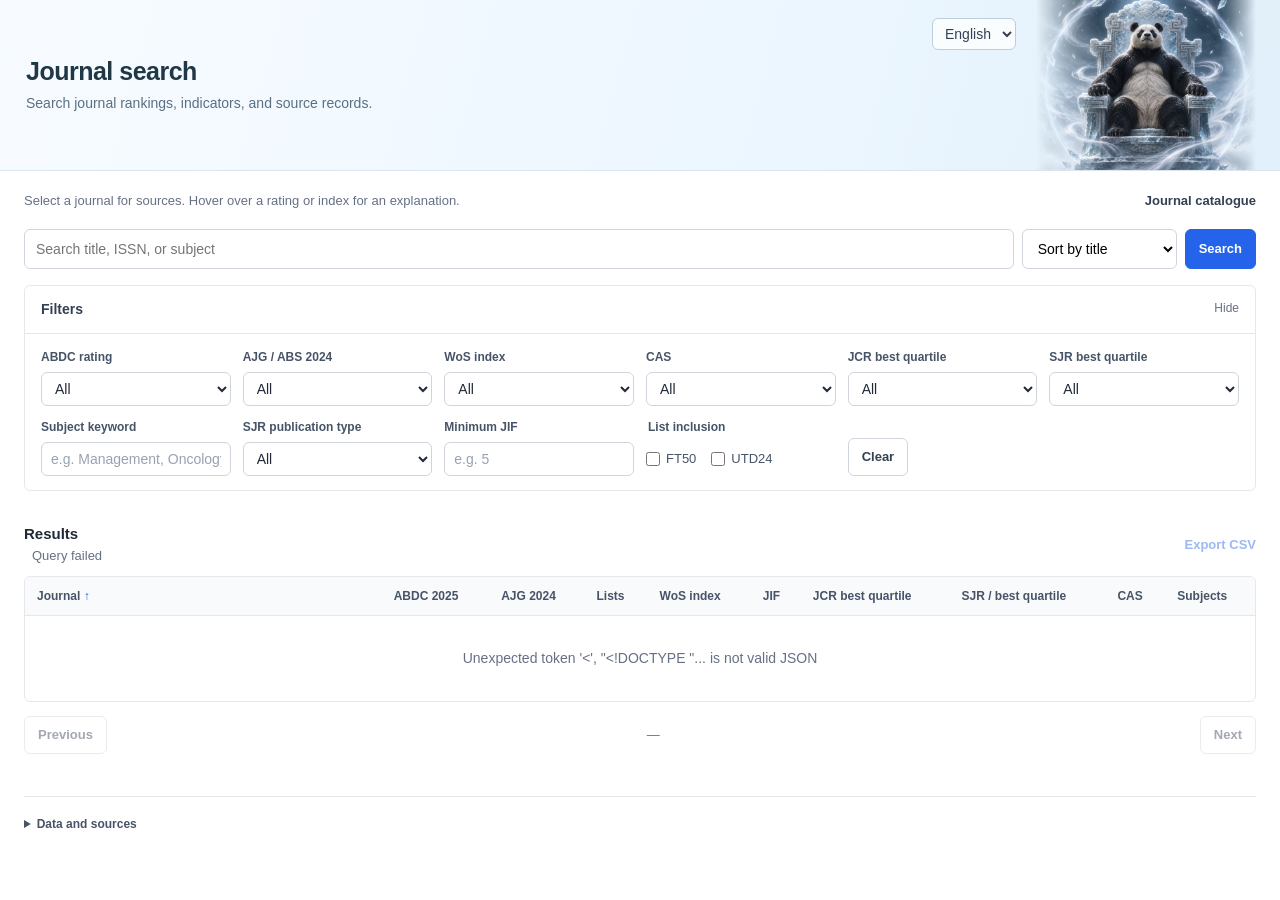
==== web/index.html @ 70e544f8 "Blend user-provided panda emperor art into icy header" ====
<!doctype html>
<html lang="zh-CN">
<head>
  <meta charset="utf-8">
  <meta name="viewport" content="width=device-width,initial-scale=1">
  <meta name="color-scheme" content="light">
  <title>期刊查询</title>
  <style>
    :root{--text:#1f2937;--muted:#667085;--line:#e5e7eb;--soft:#f8fafc;--blue:#2563eb;--blue-soft:#eff6ff;--white:#fff;--sans:"Microsoft YaHei UI","PingFang SC",sans-serif}*{box-sizing:border-box}body{margin:0;background:#fff;color:var(--text);font:14px/1.5 var(--sans)}button,input,select{font:inherit}button{cursor:pointer}button:focus-visible,input:focus-visible,select:focus-visible,a:focus-visible{outline:2px solid var(--blue);outline-offset:2px}.masthead{border-bottom:1px solid var(--line);padding:22px max(24px,calc((100vw - 1280px)/2)) 18px}.brand h1{font-size:24px;line-height:1.25;margin:0;font-weight:650;letter-spacing:-.02em}.brand b,.folio{display:none}.subline{margin:5px 0 0;color:var(--muted);font-size:14px}main{max-width:1280px;margin:auto;padding:20px 24px 42px}.intro{display:flex;align-items:baseline;justify-content:space-between;gap:18px;margin-bottom:18px}.intro h2{display:none}.intro p{margin:0;color:var(--muted);font-size:13px}.statline{color:#344054;font-weight:600;white-space:nowrap;font-size:13px}.workbench{display:flex;flex-direction:column;gap:16px}.workbench>*,.workbench section{min-width:0}.filters{border:1px solid var(--line);border-radius:6px;background:var(--white);padding:0}.filters h3{font-size:14px;margin:0;font-weight:600}.filters>h3{padding:13px 16px;border-bottom:1px solid var(--line)}.filter-group{padding:0;border:0}.filter-group label,.filter-group legend{display:block;color:#475467;font-size:12px;font-weight:600;margin:0 0 6px}.filter-group fieldset{border:0;padding:0;margin:0}.filter-group input,.filter-group select{width:100%;height:34px;border:1px solid #d0d5dd;border-radius:6px;background:#fff;padding:6px 9px;color:var(--text)}.filter-group input::placeholder{color:#98a2b3}.checkgrid{display:flex;gap:15px;height:34px;align-items:center}.checkgrid label{margin:0;font-weight:400;font-size:13px;color:#475467}.checkgrid input{width:auto;accent-color:var(--blue);vertical-align:-2px;margin-right:4px}.filter-actions{display:flex;gap:8px;align-items:end}.button{border:1px solid var(--blue);border-radius:6px;background:var(--blue);color:#fff;padding:8px 13px;font-weight:600;font-size:13px}.button:hover{background:#1d4ed8}.button.alt{background:#fff;color:#344054;border-color:#d0d5dd}.button.alt:hover{background:var(--soft)}.filter-content{display:grid;grid-template-columns:repeat(5,minmax(0,1fr));gap:12px;padding:14px 16px}.searchbar{display:grid;grid-template-columns:minmax(260px,1fr) 155px auto;gap:8px}.searchbar input,.searchbar select{height:40px;border:1px solid #d0d5dd;border-radius:6px;background:#fff;padding:8px 11px}.searchbar input{font-size:14px}.results-head{display:flex;justify-content:space-between;align-items:center;gap:14px;padding:16px 0 10px}.results-head h3{margin:0;font-size:15px;font-weight:650}.results-head span{font-size:13px;color:var(--muted);margin-left:8px}.export{font-size:13px;color:var(--blue);font-weight:600;text-decoration:none}.export:hover{text-decoration:underline}.table-wrap{overflow:auto;border:1px solid var(--line);border-radius:6px;background:#fff}table{border-collapse:collapse;width:100%;min-width:970px}thead{position:sticky;top:0;z-index:2;background:#f9fafb}th{text-align:left;padding:10px 12px;font-size:12px;font-weight:600;color:#475467;white-space:nowrap;border-bottom:1px solid var(--line)}th:first-child,td:first-child{width:29%;min-width:280px}th button{border:0;background:transparent;color:inherit;font:inherit;padding:0}th[aria-sort="ascending"]::after{content:" ↑";color:var(--blue)}th[aria-sort="descending"]::after{content:" ↓";color:var(--blue)}td{padding:11px 12px;border-top:1px solid var(--line);vertical-align:top;color:#344054;font-size:13px}tbody tr:first-child td{border-top:0}tbody tr:hover{background:#f8fafc}.journal-btn{appearance:none;border:0;background:transparent;padding:0;text-align:left;color:#1d2939;font:600 14px/1.35 var(--sans);cursor:pointer}.journal-btn:hover{color:var(--blue)}.issn{display:block;color:#98a2b3;font:11px ui-monospace,monospace;margin-top:3px}.badges{display:flex;gap:4px;flex-wrap:wrap}.badge{display:inline-block;border-radius:4px;padding:2px 6px;background:#f2f4f7;color:#475467;font-size:11px;line-height:1.3;white-space:nowrap}.q1,.dark,.star{background:var(--blue-soft);color:#175cd3}.na{color:#98a2b3}.num{font-variant-numeric:tabular-nums;white-space:nowrap}.subjects{max-width:250px;color:#667085;font-size:12px;display:-webkit-box;-webkit-box-orient:vertical;-webkit-line-clamp:2;overflow:hidden}.loading,.empty{padding:32px;text-align:center;color:var(--muted);font-size:14px}.pager{display:flex;justify-content:space-between;align-items:center;padding:14px 0}.pager span{color:var(--muted);font-size:13px}.pager button:disabled{opacity:.45;cursor:not-allowed}dialog{border:1px solid var(--line);border-radius:8px;padding:0;max-width:min(760px,95vw);width:760px;background:#fff;color:var(--text);box-shadow:0 18px 50px #10182822}dialog::backdrop{background:#10182866}.drawer-head{border-bottom:1px solid var(--line);padding:18px 22px;display:flex;justify-content:space-between;gap:20px}.drawer-head h2{font-size:19px;line-height:1.35;margin:0;font-weight:650}.drawer-close{border:1px solid #d0d5dd;border-radius:6px;background:#fff;color:#344054;width:32px;height:32px;font-size:20px;line-height:1}.drawer-body{padding:20px 22px 28px;max-height:70vh;overflow:auto}.profile{display:grid;grid-template-columns:repeat(3,1fr);gap:0;border:1px solid var(--line);border-radius:6px;overflow:hidden;margin:0 0 22px}.profile div{padding:10px;border-right:1px solid var(--line);border-bottom:1px solid var(--line)}.profile b{display:block;color:var(--muted);font-size:11px;font-weight:500}.profile span{font-weight:600;font-size:13px}.history h3{font-size:15px;margin:20px 0 8px}.observation{border-top:1px solid var(--line);padding:13px 0}.obs-top{display:flex;justify-content:space-between;gap:16px}.obs-top b{font-size:12px;color:#344054}.obs-top small{color:var(--muted)}.metric-list{display:flex;gap:5px;flex-wrap:wrap;margin-top:7px}.metric-list span{background:#f2f4f7;border-radius:4px;padding:2px 6px;font-size:12px}.source-note{border-left:3px solid #84adff;padding:9px 11px;background:#f8fbff;color:#475467;font-size:12px}footer{margin-top:28px;border-top:1px solid var(--line);padding-top:14px;color:var(--muted);font-size:12px}footer summary{cursor:pointer;color:#475467;font-weight:600;padding:4px 0}.source-list{margin:6px 0;padding-left:16px}.raw{margin-top:10px}.raw summary{font-size:12px}.raw pre{white-space:pre-wrap;word-break:break-word;background:#f8fafc;border:1px solid var(--line);border-radius:6px;padding:9px;font:11px/1.45 ui-monospace,monospace;color:#344054}.visually-hidden{position:absolute;width:1px;height:1px;padding:0;margin:-1px;overflow:hidden;clip:rect(0,0,0,0);white-space:nowrap;border:0}@media(max-width:800px){.masthead{padding:18px 16px}.brand h1{font-size:22px}main{padding:16px}.intro{align-items:flex-start;flex-direction:column;gap:5px}.filter-content{grid-template-columns:repeat(2,minmax(0,1fr));padding:12px}.filter-actions{grid-column:1/-1}.searchbar{grid-template-columns:1fr}.table-wrap{border-radius:0;margin:0 -16px}.profile{grid-template-columns:1fr 1fr}.drawer-body{padding:18px}.drawer-head{padding:16px}}
    .brand{display:flex;align-items:center;justify-content:space-between;gap:12px}.brand #language{height:32px;border:1px solid #d0d5dd;border-radius:6px;background:#fff;color:#344054;padding:4px 8px}.filters summary{padding:13px 16px;cursor:pointer;color:#344054;font-size:14px;font-weight:600;list-style:none}.filters summary::-webkit-details-marker{display:none}.filters summary::after{content:"Show";float:right;color:#667085;font-size:12px;font-weight:400}.filters[open] summary{border-bottom:1px solid var(--line)}.filters[open] summary::after{content:"Hide"}.filter-content{display:grid;grid-template-columns:repeat(5,minmax(0,1fr));gap:12px;padding:14px 16px}.filters>.filter-content{border:0}.filters h3{display:none}@media(max-width:800px){.filter-content{grid-template-columns:repeat(2,minmax(0,1fr));padding:12px}.filter-actions{grid-column:1/-1}}
  html:lang(zh-CN) .filters summary::after{content:"展开"}html:lang(zh-CN) .filters[open] summary::after{content:"收起"}.statline{white-space:normal}.drawer-close{flex-shrink:0}.drawer-head h2{min-width:0;overflow-wrap:anywhere}.export[aria-disabled="true"]{pointer-events:none;opacity:.45}
    .checkgrid label{display:inline-flex;align-items:center;gap:6px;line-height:1.2;white-space:nowrap}.checkgrid input[type="checkbox"]{width:14px;height:14px;flex:0 0 14px;margin:0;padding:0;vertical-align:middle}
    @media(min-width:1100px){.filter-content{grid-template-columns:repeat(6,minmax(0,1fr))}}table{min-width:1070px}
    .masthead{padding-block:0;background:linear-gradient(105deg,#f7fbff 0%,#edf7ff 58%,#e1f0fa 100%);border-bottom-color:#d9e6ef}.brand{display:grid;grid-template-columns:minmax(0,1fr) auto 220px;align-items:stretch;min-height:170px;gap:20px;max-width:1280px;margin:auto}.brand-copy{align-self:center;min-width:0;padding:20px 0 20px 2px}.brand-copy h1{color:#203746;font-size:25px}.brand-copy .subline{max-width:490px;margin:5px 0 0;color:#597080;white-space:normal}.brand #language{align-self:start;margin-top:18px;flex:0 0 auto;border-color:#b9cfde;background:#ffffffcc}.brand-scene{align-self:stretch;overflow:hidden;background:#dceef7;mask-image:linear-gradient(90deg,transparent 0%,#000 28%,#000 84%,transparent 100%);-webkit-mask-image:linear-gradient(90deg,transparent 0%,#000 28%,#000 84%,transparent 100%)}.brand #brand-logo{display:block;width:100%;height:170px;object-fit:cover;object-position:50% 46%;filter:saturate(.92) contrast(.98)}@media(max-width:800px){.masthead{padding:0}.brand{min-height:110px;grid-template-columns:minmax(0,1fr) auto 100px;gap:10px;padding-left:16px}.brand-copy{padding:16px 0}.brand-copy h1{font-size:22px}.brand-copy .subline{font-size:13px}.brand #language{margin-top:14px}.brand-scene{align-self:center;mask-image:linear-gradient(90deg,transparent,#000 9%,#000 94%,transparent);-webkit-mask-image:linear-gradient(90deg,transparent,#000 9%,#000 94%,transparent)}.brand #brand-logo{width:100px;height:100px;object-fit:contain;object-position:center}}@media(max-width:430px){.brand{grid-template-columns:minmax(0,1fr) auto 88px;gap:8px}.brand-copy .subline{display:none}.brand #brand-logo{width:88px;height:88px}.brand{min-height:96px}.brand-copy{padding-block:12px}.brand #language{margin-top:12px}}
  </style>
  <link rel="icon" type="image/png" href="brand/panda-emperor.png">
  <link rel="stylesheet" href="help.css">
</head>
<body>
  <header class="masthead"><div class="brand"><div class="brand-copy"><h1 data-i18n="title">Journal search</h1><p class="subline" data-i18n="description">Search journal rankings, indicators, and source records.</p></div><select id="language" aria-label="Language"><option value="en">English</option><option value="zh">中文</option></select><div class="brand-scene"><img id="brand-logo" src="brand/panda-emperor.png" width="220" height="170" alt="Panda emperor on an ice throne amid swirling wind"></div></div></header>
  <main>
    <section class="intro"><div><p data-i18n="intro">Blank values mean unavailable or conflicting source data. List matches do not mean zero.</p></div><div class="statline" id="statline">Loading…</div></section>
    <div class="workbench">
      <details class="filters" id="filter-panel" open><summary data-i18n="filters">Filters</summary><div class="filter-content">
        <div class="filter-group"><label for="abdc">ABDC 分级</label><select id="abdc" data-param="abdc"><option value="">全部</option><option>A*</option><option>A</option><option>B</option><option>C</option></select></div>
        <div class="filter-group"><label for="ajg">AJG / ABS 2024</label><select id="ajg" data-param="ajg"><option value="">全部</option><option>4*</option><option>4</option><option>3</option><option>2</option><option>1</option></select></div>
        <div class="filter-group"><label for="wos_index" data-i18n="wos">WoS index</label><select id="wos_index" data-param="wos_index"><option value="">All</option><option>SCIE</option><option>SSCI</option><option>AHCI</option><option>ESCI</option></select></div>
        <div class="filter-group"><label for="cas">中科院分区</label><select id="cas" data-param="cas"><option value="">全部</option><option value="1">Q1</option><option value="2">Q2</option><option value="3">Q3</option><option value="4">Q4</option></select></div>
        <div class="filter-group"><label for="jcr_quartile">JCR 分区</label><select id="jcr_quartile" data-param="jcr_quartile"><option value="">全部</option><option>Q1</option><option>Q2</option><option>Q3</option><option>Q4</option></select></div>
        <div class="filter-group"><label for="sjr_quartile">SJR 分区</label><select id="sjr_quartile" data-param="sjr_quartile"><option value="">全部</option><option>Q1</option><option>Q2</option><option>Q3</option><option>Q4</option></select></div>
        <div class="filter-group"><label for="subject">学科关键词</label><input id="subject" data-param="subject" placeholder="如 Management、Oncology"></div>
        <div class="filter-group"><label for="source_type">SJR 出版物类型</label><select id="source_type" data-param="source_type"><option value="">全部（仅有 SJR 类型的条目）</option><option value="journal">期刊</option><option value="book series">丛书</option><option value="conference and proceedings">会议与论文集</option><option value="trade journal">行业期刊</option></select></div>
        <div class="filter-group"><label for="min_if">最低 JIF</label><input id="min_if" data-param="min_if" type="number" min="0" step="0.1" placeholder="如 5"></div>
        <div class="filter-group"><fieldset><legend>名单收录</legend><div class="checkgrid"><label><input id="ft50" data-param="ft50" type="checkbox">FT50</label><label><input id="utd24" data-param="utd24" type="checkbox">UTD24</label></div></fieldset></div>
        <div class="filter-actions"><button class="button alt" id="clear" type="button" data-i18n="clear">Clear</button></div>
      </div></details>
      <section aria-live="polite">
        <form class="searchbar" id="searchform"><label class="visually-hidden" for="q" data-i18n="searchLabel">Search journals</label><input id="q" data-param="q" autocomplete="off" placeholder="Search title, ISSN, or subject" aria-label="Search title, ISSN, or subject"><select id="sort" data-param="sort" aria-label="Sort"><option value="title" data-i18n="sortTitle">Sort by title</option><option value="impact_factor" data-i18n="sortJif">Sort by JIF</option><option value="sjr" data-i18n="sortSjr">Sort by SJR</option></select><button class="button" type="submit" data-i18n="search">Search</button></form>
        <div class="results-head"><div><h3 data-i18n="results">Results</h3><span id="result-summary">Ready</span></div><a class="export" id="export-link" href="/api/export.csv" data-i18n="export">Export CSV</a></div>
        <div class="table-wrap"><table><thead><tr><th aria-sort="ascending"><button data-sort="title" data-i18n="journal">Journal</button></th><th data-i18n="abdc">ABDC 2025</th><th data-i18n="ajg">AJG 2024</th><th data-i18n="lists">Lists</th><th data-i18n="wos">WoS index</th><th><button data-sort="impact_factor">JIF</button></th><th data-i18n="jcr">JCR best quartile</th><th><button data-sort="sjr" data-i18n="sjr">SJR / best quartile</button></th><th data-i18n="cas">CAS</th><th data-i18n="subjects">Subjects</th></tr></thead><tbody id="rows"><tr><td colspan="10" class="loading">Loading…</td></tr></tbody></table></div>
        <nav class="pager" aria-label="Results pages"><button class="button alt" id="prev" type="button" data-i18n="previous">Previous</button><span id="page-label">—</span><button class="button alt" id="next" type="button" data-i18n="next">Next</button></nav>
      </section>
    </div>
    <footer><details><summary data-i18n="sources">Data and sources</summary><div id="notes">Loading…</div><p data-i18n="typeNote">Publication-type filtering applies only to records with an SJR type.</p><p data-i18n="casNote">CAS uses Q1–Q4 as display labels for source zones 1–4.</p><ul class="source-list" id="source-list"></ul></details></footer>
  </main>
  <dialog id="detail"><div class="drawer-head"><h2 id="detail-title">期刊详情</h2><button class="drawer-close" id="close-detail" aria-label="关闭详情">×</button></div><div class="drawer-body" id="detail-body"></div></dialog>
  <script src="i18n.js"></script>
  <script src="static-client.js"></script>
  <script src="metric-info.js"></script>
  <script src="app.js"></script>
  <script src="help-popover.js"></script>

</body>
</html>
---- web/help.css ----
[data-metric]{text-decoration:underline dotted #98a2b3;text-underline-offset:3px;cursor:help;outline:none}
[data-metric]:focus-visible{border-radius:3px;outline:2px solid #2563eb;outline-offset:3px}
#metric-popover{position:fixed;z-index:2147483647;inset:auto;margin:0;width:max-content;max-width:340px;padding:14px 15px;background:#fff;border:1px solid #dbe2ea;border-radius:8px;box-shadow:0 10px 26px rgb(15 23 42 / 16%);color:#1f2937;font:13px/1.5 "Microsoft YaHei UI","PingFang SC",sans-serif}
#metric-popover[popover]:not(:popover-open){display:none}
#metric-popover[hidden]{display:none}
.metric-popover__head{display:flex;align-items:flex-start;justify-content:space-between;gap:12px;margin-bottom:5px}
.metric-popover__title{font-size:14px;font-weight:650;color:#1d2939}.metric-popover__close{flex:0 0 auto;width:25px;height:25px;padding:0;border:1px solid #d0d5dd;border-radius:5px;background:#fff;color:#475467;font-size:17px;line-height:1;cursor:pointer}.metric-popover__close:hover{background:#f8fafc}.metric-popover__close:focus-visible{outline:2px solid #2563eb;outline-offset:2px}
.metric-popover__description{margin:0;color:#344054}.metric-popover__detail{margin:7px 0 0;color:#667085}.metric-popover__source{display:inline-block;margin-top:10px;color:#2563eb;font-weight:600;text-decoration:none}.metric-popover__source:hover{text-decoration:underline}
@media(max-width:480px){#metric-popover{max-width:calc(100vw - 24px)}}
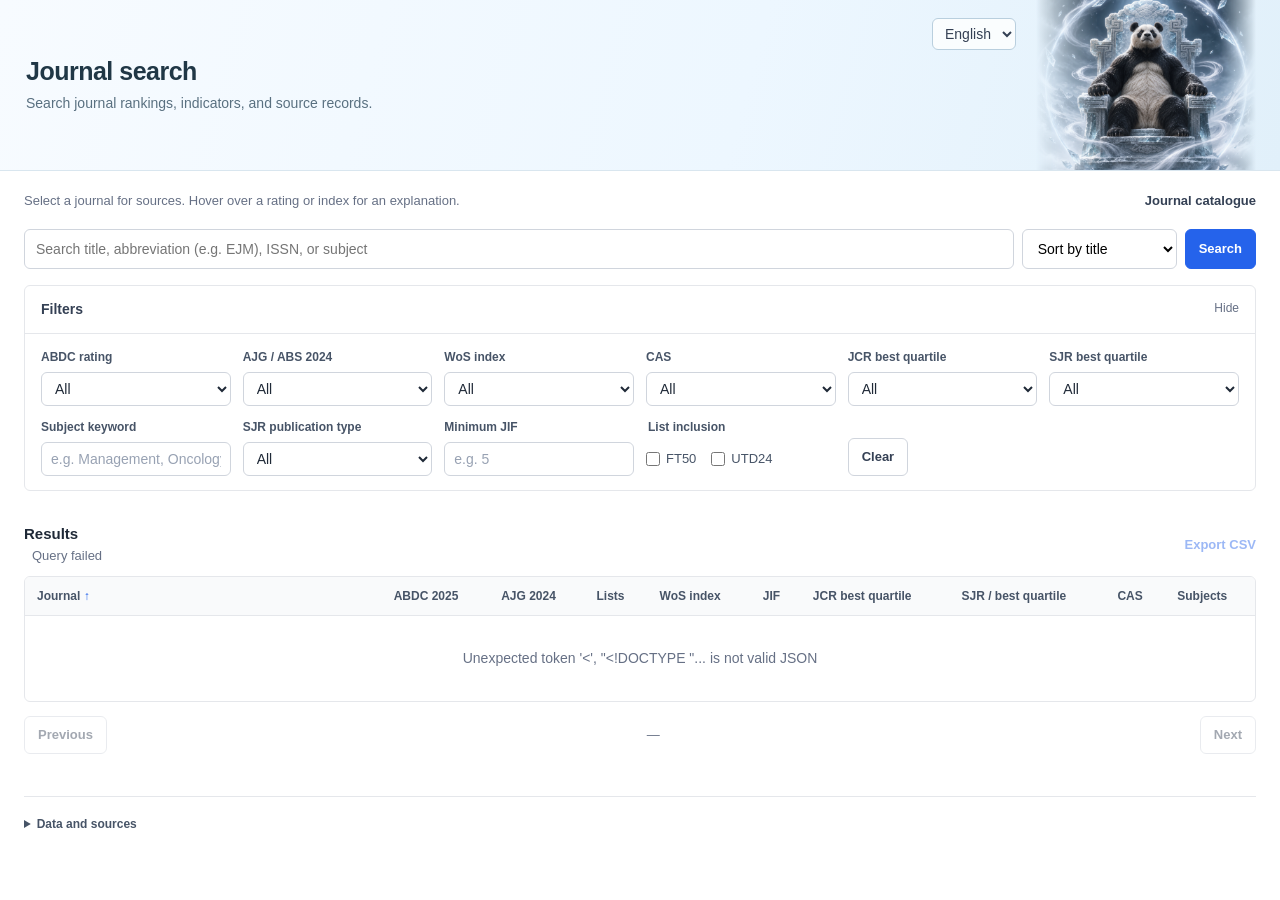
==== commit 86404c90: "Support journal acronym search across CLI and website" ====
--- a/web/index.html
+++ b/web/index.html
@@ -35,7 +35,7 @@
         <div class="filter-actions"><button class="button alt" id="clear" type="button" data-i18n="clear">Clear</button></div>
       </div></details>
       <section aria-live="polite">
-        <form class="searchbar" id="searchform"><label class="visually-hidden" for="q" data-i18n="searchLabel">Search journals</label><input id="q" data-param="q" autocomplete="off" placeholder="Search title, ISSN, or subject" aria-label="Search title, ISSN, or subject"><select id="sort" data-param="sort" aria-label="Sort"><option value="title" data-i18n="sortTitle">Sort by title</option><option value="impact_factor" data-i18n="sortJif">Sort by JIF</option><option value="sjr" data-i18n="sortSjr">Sort by SJR</option></select><button class="button" type="submit" data-i18n="search">Search</button></form>
+        <form class="searchbar" id="searchform"><label class="visually-hidden" for="q" data-i18n="searchLabel">Search journals</label><input id="q" data-param="q" autocomplete="off" placeholder="Search title, abbreviation (e.g. EJM), ISSN, or subject" aria-label="Search title, abbreviation (e.g. EJM), ISSN, or subject"><select id="sort" data-param="sort" aria-label="Sort"><option value="title" data-i18n="sortTitle">Sort by title</option><option value="impact_factor" data-i18n="sortJif">Sort by JIF</option><option value="sjr" data-i18n="sortSjr">Sort by SJR</option></select><button class="button" type="submit" data-i18n="search">Search</button></form>
         <div class="results-head"><div><h3 data-i18n="results">Results</h3><span id="result-summary">Ready</span></div><a class="export" id="export-link" href="/api/export.csv" data-i18n="export">Export CSV</a></div>
         <div class="table-wrap"><table><thead><tr><th aria-sort="ascending"><button data-sort="title" data-i18n="journal">Journal</button></th><th data-i18n="abdc">ABDC 2025</th><th data-i18n="ajg">AJG 2024</th><th data-i18n="lists">Lists</th><th data-i18n="wos">WoS index</th><th><button data-sort="impact_factor">JIF</button></th><th data-i18n="jcr">JCR best quartile</th><th><button data-sort="sjr" data-i18n="sjr">SJR / best quartile</button></th><th data-i18n="cas">CAS</th><th data-i18n="subjects">Subjects</th></tr></thead><tbody id="rows"><tr><td colspan="10" class="loading">Loading…</td></tr></tbody></table></div>
         <nav class="pager" aria-label="Results pages"><button class="button alt" id="prev" type="button" data-i18n="previous">Previous</button><span id="page-label">—</span><button class="button alt" id="next" type="button" data-i18n="next">Next</button></nav>
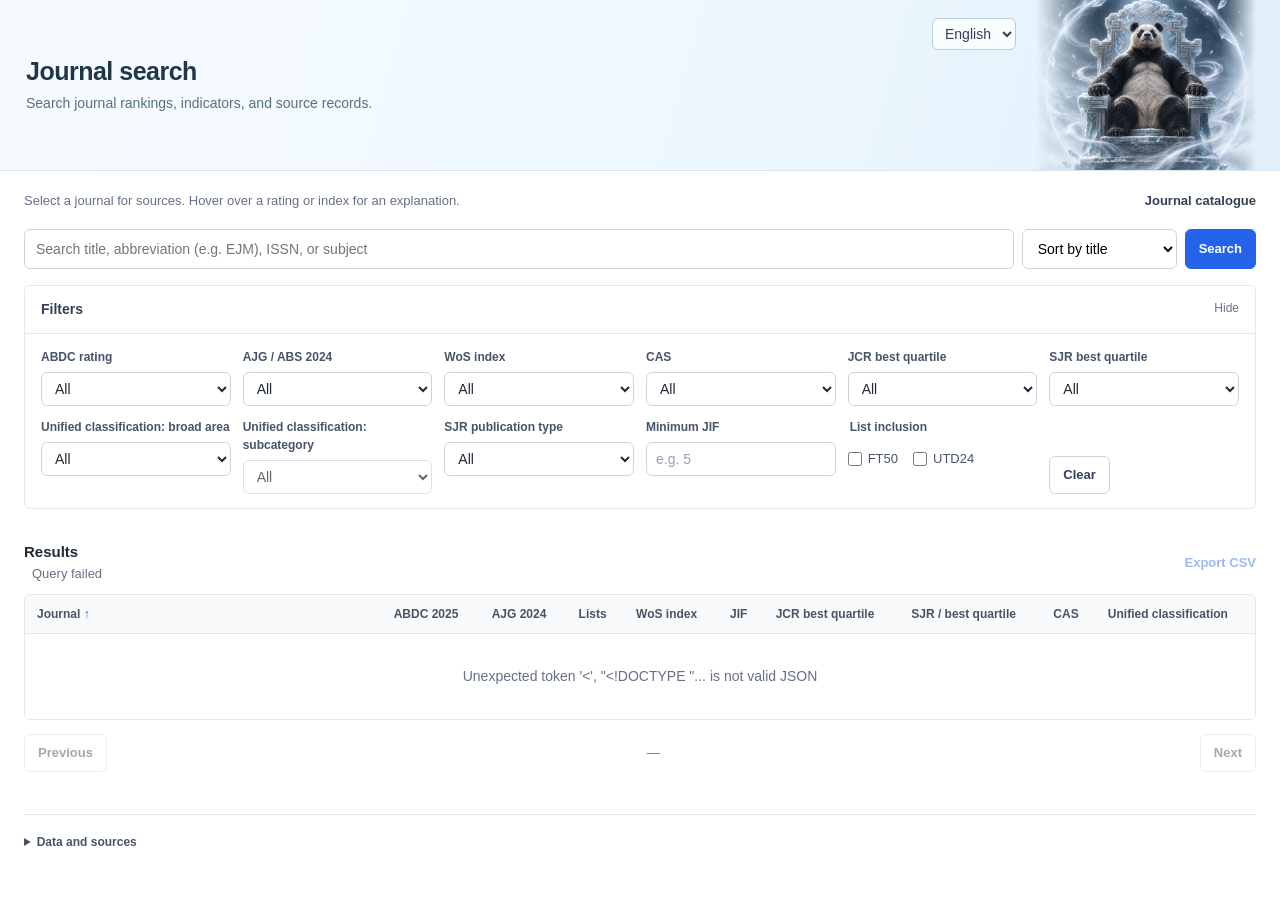
==== commit 97f19016: "Unify journal disciplines with evidence-backed hierarchical classifications" ====
--- a/web/index.html
+++ b/web/index.html
@@ -9,7 +9,7 @@
     :root{--text:#1f2937;--muted:#667085;--line:#e5e7eb;--soft:#f8fafc;--blue:#2563eb;--blue-soft:#eff6ff;--white:#fff;--sans:"Microsoft YaHei UI","PingFang SC",sans-serif}*{box-sizing:border-box}body{margin:0;background:#fff;color:var(--text);font:14px/1.5 var(--sans)}button,input,select{font:inherit}button{cursor:pointer}button:focus-visible,input:focus-visible,select:focus-visible,a:focus-visible{outline:2px solid var(--blue);outline-offset:2px}.masthead{border-bottom:1px solid var(--line);padding:22px max(24px,calc((100vw - 1280px)/2)) 18px}.brand h1{font-size:24px;line-height:1.25;margin:0;font-weight:650;letter-spacing:-.02em}.brand b,.folio{display:none}.subline{margin:5px 0 0;color:var(--muted);font-size:14px}main{max-width:1280px;margin:auto;padding:20px 24px 42px}.intro{display:flex;align-items:baseline;justify-content:space-between;gap:18px;margin-bottom:18px}.intro h2{display:none}.intro p{margin:0;color:var(--muted);font-size:13px}.statline{color:#344054;font-weight:600;white-space:nowrap;font-size:13px}.workbench{display:flex;flex-direction:column;gap:16px}.workbench>*,.workbench section{min-width:0}.filters{border:1px solid var(--line);border-radius:6px;background:var(--white);padding:0}.filters h3{font-size:14px;margin:0;font-weight:600}.filters>h3{padding:13px 16px;border-bottom:1px solid var(--line)}.filter-group{padding:0;border:0}.filter-group label,.filter-group legend{display:block;color:#475467;font-size:12px;font-weight:600;margin:0 0 6px}.filter-group fieldset{border:0;padding:0;margin:0}.filter-group input,.filter-group select{width:100%;height:34px;border:1px solid #d0d5dd;border-radius:6px;background:#fff;padding:6px 9px;color:var(--text)}.filter-group input::placeholder{color:#98a2b3}.checkgrid{display:flex;gap:15px;height:34px;align-items:center}.checkgrid label{margin:0;font-weight:400;font-size:13px;color:#475467}.checkgrid input{width:auto;accent-color:var(--blue);vertical-align:-2px;margin-right:4px}.filter-actions{display:flex;gap:8px;align-items:end}.button{border:1px solid var(--blue);border-radius:6px;background:var(--blue);color:#fff;padding:8px 13px;font-weight:600;font-size:13px}.button:hover{background:#1d4ed8}.button.alt{background:#fff;color:#344054;border-color:#d0d5dd}.button.alt:hover{background:var(--soft)}.filter-content{display:grid;grid-template-columns:repeat(5,minmax(0,1fr));gap:12px;padding:14px 16px}.searchbar{display:grid;grid-template-columns:minmax(260px,1fr) 155px auto;gap:8px}.searchbar input,.searchbar select{height:40px;border:1px solid #d0d5dd;border-radius:6px;background:#fff;padding:8px 11px}.searchbar input{font-size:14px}.results-head{display:flex;justify-content:space-between;align-items:center;gap:14px;padding:16px 0 10px}.results-head h3{margin:0;font-size:15px;font-weight:650}.results-head span{font-size:13px;color:var(--muted);margin-left:8px}.export{font-size:13px;color:var(--blue);font-weight:600;text-decoration:none}.export:hover{text-decoration:underline}.table-wrap{overflow:auto;border:1px solid var(--line);border-radius:6px;background:#fff}table{border-collapse:collapse;width:100%;min-width:970px}thead{position:sticky;top:0;z-index:2;background:#f9fafb}th{text-align:left;padding:10px 12px;font-size:12px;font-weight:600;color:#475467;white-space:nowrap;border-bottom:1px solid var(--line)}th:first-child,td:first-child{width:29%;min-width:280px}th button{border:0;background:transparent;color:inherit;font:inherit;padding:0}th[aria-sort="ascending"]::after{content:" ↑";color:var(--blue)}th[aria-sort="descending"]::after{content:" ↓";color:var(--blue)}td{padding:11px 12px;border-top:1px solid var(--line);vertical-align:top;color:#344054;font-size:13px}tbody tr:first-child td{border-top:0}tbody tr:hover{background:#f8fafc}.journal-btn{appearance:none;border:0;background:transparent;padding:0;text-align:left;color:#1d2939;font:600 14px/1.35 var(--sans);cursor:pointer}.journal-btn:hover{color:var(--blue)}.issn{display:block;color:#98a2b3;font:11px ui-monospace,monospace;margin-top:3px}.badges{display:flex;gap:4px;flex-wrap:wrap}.badge{display:inline-block;border-radius:4px;padding:2px 6px;background:#f2f4f7;color:#475467;font-size:11px;line-height:1.3;white-space:nowrap}.q1,.dark,.star{background:var(--blue-soft);color:#175cd3}.na{color:#98a2b3}.num{font-variant-numeric:tabular-nums;white-space:nowrap}.subjects{max-width:250px;color:#667085;font-size:12px;display:-webkit-box;-webkit-box-orient:vertical;-webkit-line-clamp:2;overflow:hidden}.loading,.empty{padding:32px;text-align:center;color:var(--muted);font-size:14px}.pager{display:flex;justify-content:space-between;align-items:center;padding:14px 0}.pager span{color:var(--muted);font-size:13px}.pager button:disabled{opacity:.45;cursor:not-allowed}dialog{border:1px solid var(--line);border-radius:8px;padding:0;max-width:min(760px,95vw);width:760px;background:#fff;color:var(--text);box-shadow:0 18px 50px #10182822}dialog::backdrop{background:#10182866}.drawer-head{border-bottom:1px solid var(--line);padding:18px 22px;display:flex;justify-content:space-between;gap:20px}.drawer-head h2{font-size:19px;line-height:1.35;margin:0;font-weight:650}.drawer-close{border:1px solid #d0d5dd;border-radius:6px;background:#fff;color:#344054;width:32px;height:32px;font-size:20px;line-height:1}.drawer-body{padding:20px 22px 28px;max-height:70vh;overflow:auto}.profile{display:grid;grid-template-columns:repeat(3,1fr);gap:0;border:1px solid var(--line);border-radius:6px;overflow:hidden;margin:0 0 22px}.profile div{padding:10px;border-right:1px solid var(--line);border-bottom:1px solid var(--line)}.profile b{display:block;color:var(--muted);font-size:11px;font-weight:500}.profile span{font-weight:600;font-size:13px}.history h3{font-size:15px;margin:20px 0 8px}.observation{border-top:1px solid var(--line);padding:13px 0}.obs-top{display:flex;justify-content:space-between;gap:16px}.obs-top b{font-size:12px;color:#344054}.obs-top small{color:var(--muted)}.metric-list{display:flex;gap:5px;flex-wrap:wrap;margin-top:7px}.metric-list span{background:#f2f4f7;border-radius:4px;padding:2px 6px;font-size:12px}.source-note{border-left:3px solid #84adff;padding:9px 11px;background:#f8fbff;color:#475467;font-size:12px}footer{margin-top:28px;border-top:1px solid var(--line);padding-top:14px;color:var(--muted);font-size:12px}footer summary{cursor:pointer;color:#475467;font-weight:600;padding:4px 0}.source-list{margin:6px 0;padding-left:16px}.raw{margin-top:10px}.raw summary{font-size:12px}.raw pre{white-space:pre-wrap;word-break:break-word;background:#f8fafc;border:1px solid var(--line);border-radius:6px;padding:9px;font:11px/1.45 ui-monospace,monospace;color:#344054}.visually-hidden{position:absolute;width:1px;height:1px;padding:0;margin:-1px;overflow:hidden;clip:rect(0,0,0,0);white-space:nowrap;border:0}@media(max-width:800px){.masthead{padding:18px 16px}.brand h1{font-size:22px}main{padding:16px}.intro{align-items:flex-start;flex-direction:column;gap:5px}.filter-content{grid-template-columns:repeat(2,minmax(0,1fr));padding:12px}.filter-actions{grid-column:1/-1}.searchbar{grid-template-columns:1fr}.table-wrap{border-radius:0;margin:0 -16px}.profile{grid-template-columns:1fr 1fr}.drawer-body{padding:18px}.drawer-head{padding:16px}}
     .brand{display:flex;align-items:center;justify-content:space-between;gap:12px}.brand #language{height:32px;border:1px solid #d0d5dd;border-radius:6px;background:#fff;color:#344054;padding:4px 8px}.filters summary{padding:13px 16px;cursor:pointer;color:#344054;font-size:14px;font-weight:600;list-style:none}.filters summary::-webkit-details-marker{display:none}.filters summary::after{content:"Show";float:right;color:#667085;font-size:12px;font-weight:400}.filters[open] summary{border-bottom:1px solid var(--line)}.filters[open] summary::after{content:"Hide"}.filter-content{display:grid;grid-template-columns:repeat(5,minmax(0,1fr));gap:12px;padding:14px 16px}.filters>.filter-content{border:0}.filters h3{display:none}@media(max-width:800px){.filter-content{grid-template-columns:repeat(2,minmax(0,1fr));padding:12px}.filter-actions{grid-column:1/-1}}
   html:lang(zh-CN) .filters summary::after{content:"展开"}html:lang(zh-CN) .filters[open] summary::after{content:"收起"}.statline{white-space:normal}.drawer-close{flex-shrink:0}.drawer-head h2{min-width:0;overflow-wrap:anywhere}.export[aria-disabled="true"]{pointer-events:none;opacity:.45}
-    .checkgrid label{display:inline-flex;align-items:center;gap:6px;line-height:1.2;white-space:nowrap}.checkgrid input[type="checkbox"]{width:14px;height:14px;flex:0 0 14px;margin:0;padding:0;vertical-align:middle}
+    .checkgrid label{display:inline-flex;align-items:center;gap:6px;line-height:1.2;white-space:nowrap}.checkgrid input[type="checkbox"]{width:14px;height:14px;flex:0 0 14px;margin:0;padding:0;vertical-align:middle}.taxonomy-path{max-width:260px;color:#475467;font-size:12px;display:block;line-height:1.45}.taxonomy-path+.taxonomy-path{margin-top:3px}.taxonomy-evidence{margin:0 0 18px;padding:13px 14px;border:1px solid #d9e6ef;border-radius:6px;background:#f8fbff}.taxonomy-evidence h3{margin:0 0 8px;font-size:15px}.taxonomy-evidence p{margin:7px 0;color:#475467;font-size:12px}.taxonomy-evidence code{font:11px ui-monospace,monospace;color:#344054}.taxonomy-legacy{margin:0 0 18px;font-size:12px;color:#475467}.taxonomy-legacy summary{cursor:pointer;font-weight:600;color:#475467}
     @media(min-width:1100px){.filter-content{grid-template-columns:repeat(6,minmax(0,1fr))}}table{min-width:1070px}
     .masthead{padding-block:0;background:linear-gradient(105deg,#f7fbff 0%,#edf7ff 58%,#e1f0fa 100%);border-bottom-color:#d9e6ef}.brand{display:grid;grid-template-columns:minmax(0,1fr) auto 220px;align-items:stretch;min-height:170px;gap:20px;max-width:1280px;margin:auto}.brand-copy{align-self:center;min-width:0;padding:20px 0 20px 2px}.brand-copy h1{color:#203746;font-size:25px}.brand-copy .subline{max-width:490px;margin:5px 0 0;color:#597080;white-space:normal}.brand #language{align-self:start;margin-top:18px;flex:0 0 auto;border-color:#b9cfde;background:#ffffffcc}.brand-scene{align-self:stretch;overflow:hidden;background:#dceef7;mask-image:linear-gradient(90deg,transparent 0%,#000 28%,#000 84%,transparent 100%);-webkit-mask-image:linear-gradient(90deg,transparent 0%,#000 28%,#000 84%,transparent 100%)}.brand #brand-logo{display:block;width:100%;height:170px;object-fit:cover;object-position:50% 46%;filter:saturate(.92) contrast(.98)}@media(max-width:800px){.masthead{padding:0}.brand{min-height:110px;grid-template-columns:minmax(0,1fr) auto 100px;gap:10px;padding-left:16px}.brand-copy{padding:16px 0}.brand-copy h1{font-size:22px}.brand-copy .subline{font-size:13px}.brand #language{margin-top:14px}.brand-scene{align-self:center;mask-image:linear-gradient(90deg,transparent,#000 9%,#000 94%,transparent);-webkit-mask-image:linear-gradient(90deg,transparent,#000 9%,#000 94%,transparent)}.brand #brand-logo{width:100px;height:100px;object-fit:contain;object-position:center}}@media(max-width:430px){.brand{grid-template-columns:minmax(0,1fr) auto 88px;gap:8px}.brand-copy .subline{display:none}.brand #brand-logo{width:88px;height:88px}.brand{min-height:96px}.brand-copy{padding-block:12px}.brand #language{margin-top:12px}}
   </style>
@@ -28,7 +28,8 @@
         <div class="filter-group"><label for="cas">中科院分区</label><select id="cas" data-param="cas"><option value="">全部</option><option value="1">Q1</option><option value="2">Q2</option><option value="3">Q3</option><option value="4">Q4</option></select></div>
         <div class="filter-group"><label for="jcr_quartile">JCR 分区</label><select id="jcr_quartile" data-param="jcr_quartile"><option value="">全部</option><option>Q1</option><option>Q2</option><option>Q3</option><option>Q4</option></select></div>
         <div class="filter-group"><label for="sjr_quartile">SJR 分区</label><select id="sjr_quartile" data-param="sjr_quartile"><option value="">全部</option><option>Q1</option><option>Q2</option><option>Q3</option><option>Q4</option></select></div>
-        <div class="filter-group"><label for="subject">学科关键词</label><input id="subject" data-param="subject" placeholder="如 Management、Oncology"></div>
+        <div class="filter-group"><label for="broad_area">统一分类：大类</label><select id="broad_area" data-param="broad_area"><option value="">全部大类</option></select></div>
+        <div class="filter-group"><label for="subcategory">统一分类：子类</label><select id="subcategory" data-param="subcategory" disabled><option value="">全部子类</option></select></div>
         <div class="filter-group"><label for="source_type">SJR 出版物类型</label><select id="source_type" data-param="source_type"><option value="">全部（仅有 SJR 类型的条目）</option><option value="journal">期刊</option><option value="book series">丛书</option><option value="conference and proceedings">会议与论文集</option><option value="trade journal">行业期刊</option></select></div>
         <div class="filter-group"><label for="min_if">最低 JIF</label><input id="min_if" data-param="min_if" type="number" min="0" step="0.1" placeholder="如 5"></div>
         <div class="filter-group"><fieldset><legend>名单收录</legend><div class="checkgrid"><label><input id="ft50" data-param="ft50" type="checkbox">FT50</label><label><input id="utd24" data-param="utd24" type="checkbox">UTD24</label></div></fieldset></div>
@@ -37,7 +38,7 @@
       <section aria-live="polite">
         <form class="searchbar" id="searchform"><label class="visually-hidden" for="q" data-i18n="searchLabel">Search journals</label><input id="q" data-param="q" autocomplete="off" placeholder="Search title, abbreviation (e.g. EJM), ISSN, or subject" aria-label="Search title, abbreviation (e.g. EJM), ISSN, or subject"><select id="sort" data-param="sort" aria-label="Sort"><option value="title" data-i18n="sortTitle">Sort by title</option><option value="impact_factor" data-i18n="sortJif">Sort by JIF</option><option value="sjr" data-i18n="sortSjr">Sort by SJR</option></select><button class="button" type="submit" data-i18n="search">Search</button></form>
         <div class="results-head"><div><h3 data-i18n="results">Results</h3><span id="result-summary">Ready</span></div><a class="export" id="export-link" href="/api/export.csv" data-i18n="export">Export CSV</a></div>
-        <div class="table-wrap"><table><thead><tr><th aria-sort="ascending"><button data-sort="title" data-i18n="journal">Journal</button></th><th data-i18n="abdc">ABDC 2025</th><th data-i18n="ajg">AJG 2024</th><th data-i18n="lists">Lists</th><th data-i18n="wos">WoS index</th><th><button data-sort="impact_factor">JIF</button></th><th data-i18n="jcr">JCR best quartile</th><th><button data-sort="sjr" data-i18n="sjr">SJR / best quartile</button></th><th data-i18n="cas">CAS</th><th data-i18n="subjects">Subjects</th></tr></thead><tbody id="rows"><tr><td colspan="10" class="loading">Loading…</td></tr></tbody></table></div>
+        <div class="table-wrap"><table><thead><tr><th aria-sort="ascending"><button data-sort="title" data-i18n="journal">Journal</button></th><th data-i18n="abdc">ABDC 2025</th><th data-i18n="ajg">AJG 2024</th><th data-i18n="lists">Lists</th><th data-i18n="wos">WoS index</th><th><button data-sort="impact_factor">JIF</button></th><th data-i18n="jcr">JCR best quartile</th><th><button data-sort="sjr" data-i18n="sjr">SJR / best quartile</button></th><th data-i18n="cas">CAS</th><th id="classification-heading">Unified classification</th></tr></thead><tbody id="rows"><tr><td colspan="10" class="loading">Loading…</td></tr></tbody></table></div>
         <nav class="pager" aria-label="Results pages"><button class="button alt" id="prev" type="button" data-i18n="previous">Previous</button><span id="page-label">—</span><button class="button alt" id="next" type="button" data-i18n="next">Next</button></nav>
       </section>
     </div>
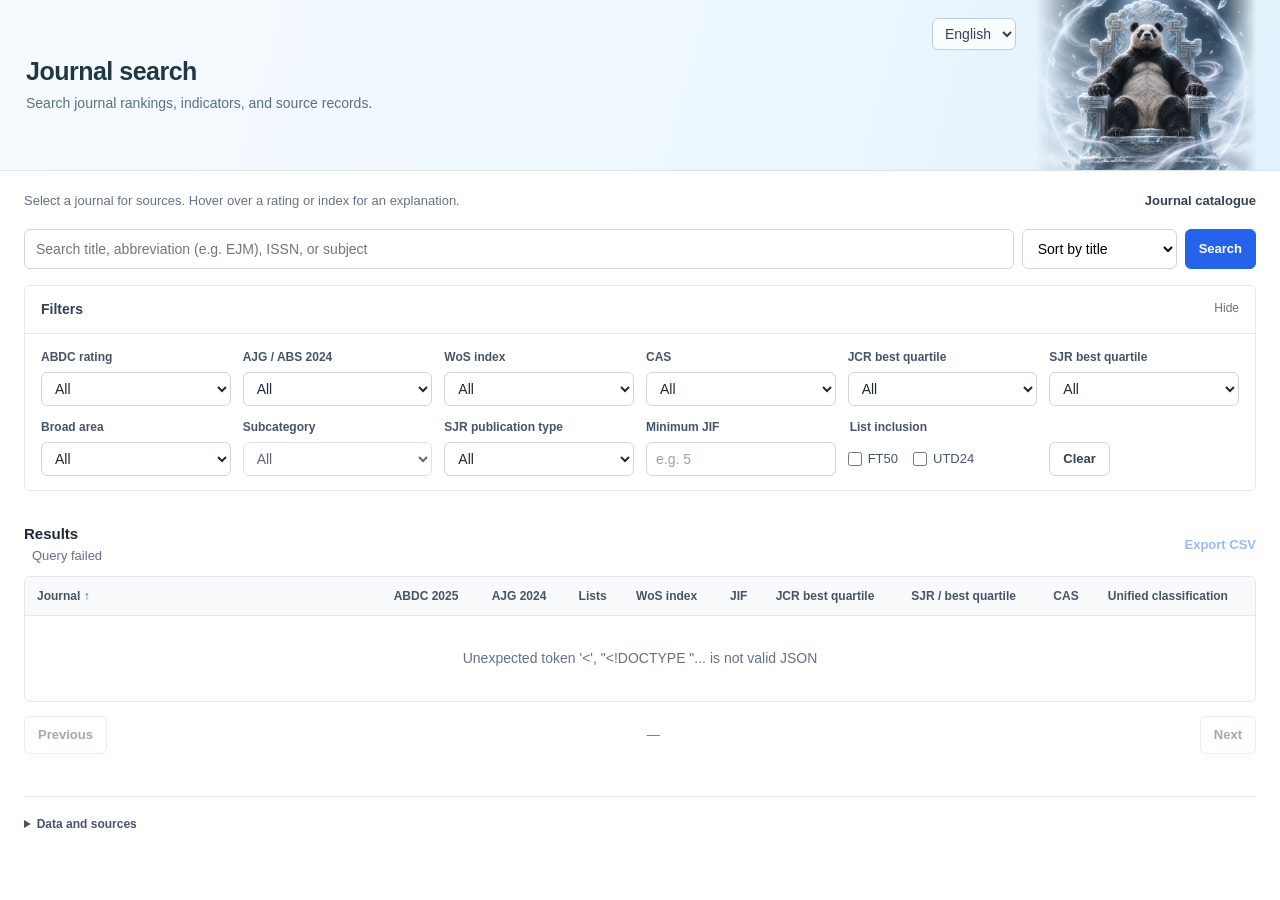
==== commit 6f3da61e: "Align filter controls and condense classification rows" ====
--- a/web/index.html
+++ b/web/index.html
@@ -10,6 +10,7 @@
     .brand{display:flex;align-items:center;justify-content:space-between;gap:12px}.brand #language{height:32px;border:1px solid #d0d5dd;border-radius:6px;background:#fff;color:#344054;padding:4px 8px}.filters summary{padding:13px 16px;cursor:pointer;color:#344054;font-size:14px;font-weight:600;list-style:none}.filters summary::-webkit-details-marker{display:none}.filters summary::after{content:"Show";float:right;color:#667085;font-size:12px;font-weight:400}.filters[open] summary{border-bottom:1px solid var(--line)}.filters[open] summary::after{content:"Hide"}.filter-content{display:grid;grid-template-columns:repeat(5,minmax(0,1fr));gap:12px;padding:14px 16px}.filters>.filter-content{border:0}.filters h3{display:none}@media(max-width:800px){.filter-content{grid-template-columns:repeat(2,minmax(0,1fr));padding:12px}.filter-actions{grid-column:1/-1}}
   html:lang(zh-CN) .filters summary::after{content:"展开"}html:lang(zh-CN) .filters[open] summary::after{content:"收起"}.statline{white-space:normal}.drawer-close{flex-shrink:0}.drawer-head h2{min-width:0;overflow-wrap:anywhere}.export[aria-disabled="true"]{pointer-events:none;opacity:.45}
     .checkgrid label{display:inline-flex;align-items:center;gap:6px;line-height:1.2;white-space:nowrap}.checkgrid input[type="checkbox"]{width:14px;height:14px;flex:0 0 14px;margin:0;padding:0;vertical-align:middle}.taxonomy-path{max-width:260px;color:#475467;font-size:12px;display:block;line-height:1.45}.taxonomy-path+.taxonomy-path{margin-top:3px}.taxonomy-evidence{margin:0 0 18px;padding:13px 14px;border:1px solid #d9e6ef;border-radius:6px;background:#f8fbff}.taxonomy-evidence h3{margin:0 0 8px;font-size:15px}.taxonomy-evidence p{margin:7px 0;color:#475467;font-size:12px}.taxonomy-evidence code{font:11px ui-monospace,monospace;color:#344054}.taxonomy-legacy{margin:0 0 18px;font-size:12px;color:#475467}.taxonomy-legacy summary{cursor:pointer;font-weight:600;color:#475467}
+    .filter-content{align-items:end}.filter-group{min-width:0;display:flex;flex-direction:column;justify-content:flex-end}.filter-group>label,.filter-group legend{line-height:18px}.filter-group fieldset{min-width:0;width:100%}.filter-actions .button{height:34px;padding-block:0}.taxonomy-summary{appearance:none;border:0;background:transparent;text-align:left;display:flex;flex-direction:column;gap:3px;width:210px;max-width:100%;padding:0;color:#344054;font:12px/1.4 var(--sans);cursor:pointer}.taxonomy-primary{display:flex;align-items:baseline;gap:7px;min-width:0;width:100%}.taxonomy-name{overflow:hidden;text-overflow:ellipsis;white-space:nowrap;min-width:0;font-weight:500}.taxonomy-count{flex-shrink:0;color:#667085;font-size:11px}.taxonomy-context{display:block;max-width:100%;overflow:hidden;text-overflow:ellipsis;white-space:nowrap;color:#98a2b3;font-size:11px}.taxonomy-summary:hover .taxonomy-name{color:#2563eb;text-decoration:underline}.taxonomy-summary:hover .taxonomy-count{color:#2563eb}
     @media(min-width:1100px){.filter-content{grid-template-columns:repeat(6,minmax(0,1fr))}}table{min-width:1070px}
     .masthead{padding-block:0;background:linear-gradient(105deg,#f7fbff 0%,#edf7ff 58%,#e1f0fa 100%);border-bottom-color:#d9e6ef}.brand{display:grid;grid-template-columns:minmax(0,1fr) auto 220px;align-items:stretch;min-height:170px;gap:20px;max-width:1280px;margin:auto}.brand-copy{align-self:center;min-width:0;padding:20px 0 20px 2px}.brand-copy h1{color:#203746;font-size:25px}.brand-copy .subline{max-width:490px;margin:5px 0 0;color:#597080;white-space:normal}.brand #language{align-self:start;margin-top:18px;flex:0 0 auto;border-color:#b9cfde;background:#ffffffcc}.brand-scene{align-self:stretch;overflow:hidden;background:#dceef7;mask-image:linear-gradient(90deg,transparent 0%,#000 28%,#000 84%,transparent 100%);-webkit-mask-image:linear-gradient(90deg,transparent 0%,#000 28%,#000 84%,transparent 100%)}.brand #brand-logo{display:block;width:100%;height:170px;object-fit:cover;object-position:50% 46%;filter:saturate(.92) contrast(.98)}@media(max-width:800px){.masthead{padding:0}.brand{min-height:110px;grid-template-columns:minmax(0,1fr) auto 100px;gap:10px;padding-left:16px}.brand-copy{padding:16px 0}.brand-copy h1{font-size:22px}.brand-copy .subline{font-size:13px}.brand #language{margin-top:14px}.brand-scene{align-self:center;mask-image:linear-gradient(90deg,transparent,#000 9%,#000 94%,transparent);-webkit-mask-image:linear-gradient(90deg,transparent,#000 9%,#000 94%,transparent)}.brand #brand-logo{width:100px;height:100px;object-fit:contain;object-position:center}}@media(max-width:430px){.brand{grid-template-columns:minmax(0,1fr) auto 88px;gap:8px}.brand-copy .subline{display:none}.brand #brand-logo{width:88px;height:88px}.brand{min-height:96px}.brand-copy{padding-block:12px}.brand #language{margin-top:12px}}
   </style>
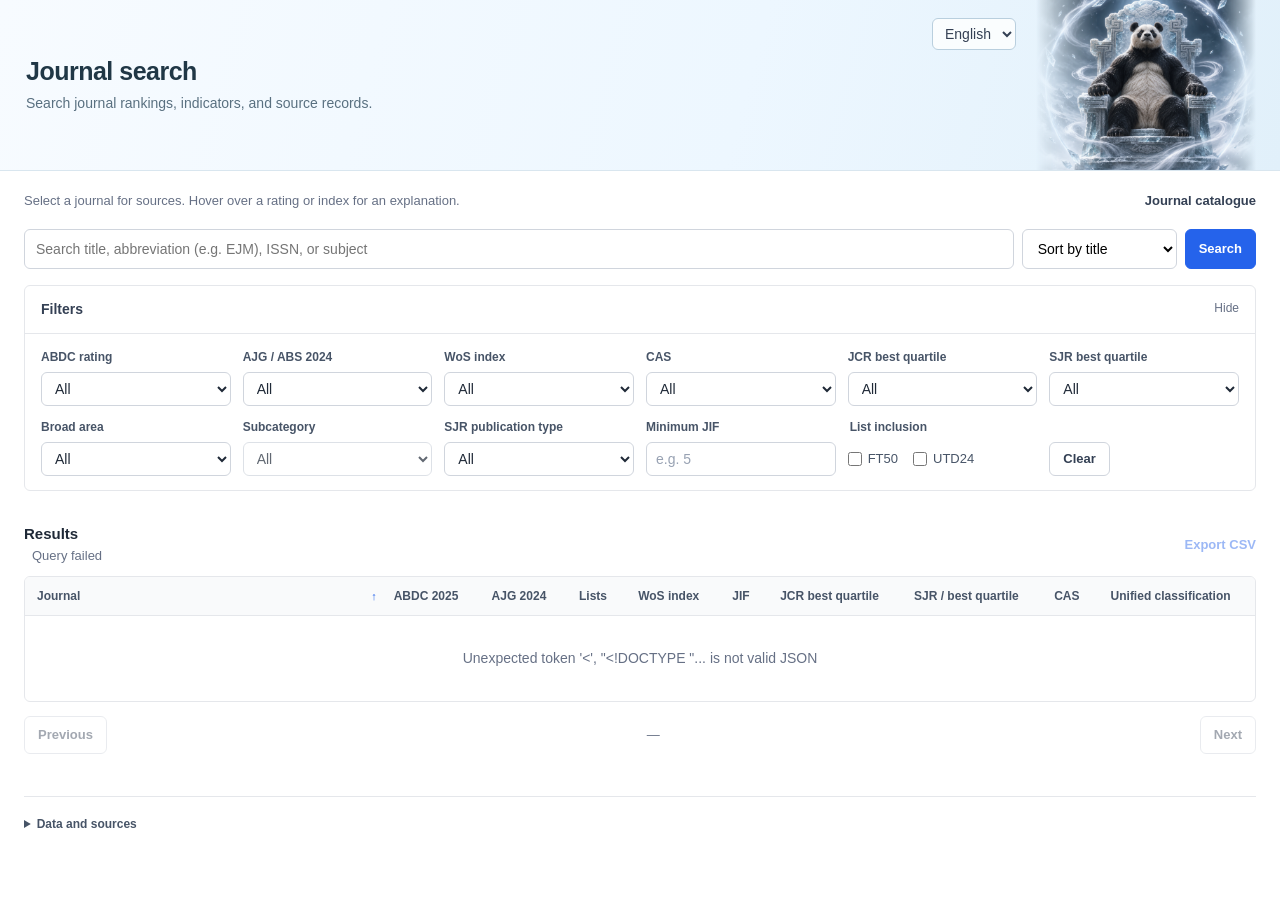
==== commit ca52982a: "Clarify journal details and enable sorting across results columns" ====
--- a/web/index.html
+++ b/web/index.html
@@ -13,9 +13,11 @@
     .filter-content{align-items:end}.filter-group{min-width:0;display:flex;flex-direction:column;justify-content:flex-end}.filter-group>label,.filter-group legend{line-height:18px}.filter-group fieldset{min-width:0;width:100%}.filter-actions .button{height:34px;padding-block:0}.taxonomy-summary{appearance:none;border:0;background:transparent;text-align:left;display:flex;flex-direction:column;gap:3px;width:210px;max-width:100%;padding:0;color:#344054;font:12px/1.4 var(--sans);cursor:pointer}.taxonomy-primary{display:flex;align-items:baseline;gap:7px;min-width:0;width:100%}.taxonomy-name{overflow:hidden;text-overflow:ellipsis;white-space:nowrap;min-width:0;font-weight:500}.taxonomy-count{flex-shrink:0;color:#667085;font-size:11px}.taxonomy-context{display:block;max-width:100%;overflow:hidden;text-overflow:ellipsis;white-space:nowrap;color:#98a2b3;font-size:11px}.taxonomy-summary:hover .taxonomy-name{color:#2563eb;text-decoration:underline}.taxonomy-summary:hover .taxonomy-count{color:#2563eb}
     @media(min-width:1100px){.filter-content{grid-template-columns:repeat(6,minmax(0,1fr))}}table{min-width:1070px}
     .masthead{padding-block:0;background:linear-gradient(105deg,#f7fbff 0%,#edf7ff 58%,#e1f0fa 100%);border-bottom-color:#d9e6ef}.brand{display:grid;grid-template-columns:minmax(0,1fr) auto 220px;align-items:stretch;min-height:170px;gap:20px;max-width:1280px;margin:auto}.brand-copy{align-self:center;min-width:0;padding:20px 0 20px 2px}.brand-copy h1{color:#203746;font-size:25px}.brand-copy .subline{max-width:490px;margin:5px 0 0;color:#597080;white-space:normal}.brand #language{align-self:start;margin-top:18px;flex:0 0 auto;border-color:#b9cfde;background:#ffffffcc}.brand-scene{align-self:stretch;overflow:hidden;background:#dceef7;mask-image:linear-gradient(90deg,transparent 0%,#000 28%,#000 84%,transparent 100%);-webkit-mask-image:linear-gradient(90deg,transparent 0%,#000 28%,#000 84%,transparent 100%)}.brand #brand-logo{display:block;width:100%;height:170px;object-fit:cover;object-position:50% 46%;filter:saturate(.92) contrast(.98)}@media(max-width:800px){.masthead{padding:0}.brand{min-height:110px;grid-template-columns:minmax(0,1fr) auto 100px;gap:10px;padding-left:16px}.brand-copy{padding:16px 0}.brand-copy h1{font-size:22px}.brand-copy .subline{font-size:13px}.brand #language{margin-top:14px}.brand-scene{align-self:center;mask-image:linear-gradient(90deg,transparent,#000 9%,#000 94%,transparent);-webkit-mask-image:linear-gradient(90deg,transparent,#000 9%,#000 94%,transparent)}.brand #brand-logo{width:100px;height:100px;object-fit:contain;object-position:center}}@media(max-width:430px){.brand{grid-template-columns:minmax(0,1fr) auto 88px;gap:8px}.brand-copy .subline{display:none}.brand #brand-logo{width:88px;height:88px}.brand{min-height:96px}.brand-copy{padding-block:12px}.brand #language{margin-top:12px}}
+    thead th{position:relative;padding-right:16px}thead th[aria-sort="none"]::after{content:"↕";color:#b1bac8}thead th::after{position:absolute;right:5px;top:50%;transform:translateY(-50%);font-size:11px}thead th button:hover{color:#2563eb;text-decoration:underline}
   </style>
   <link rel="icon" type="image/png" href="brand/panda-emperor.png">
   <link rel="stylesheet" href="help.css">
+  <link rel="stylesheet" href="detail.css">
 </head>
 <body>
   <header class="masthead"><div class="brand"><div class="brand-copy"><h1 data-i18n="title">Journal search</h1><p class="subline" data-i18n="description">Search journal rankings, indicators, and source records.</p></div><select id="language" aria-label="Language"><option value="en">English</option><option value="zh">中文</option></select><div class="brand-scene"><img id="brand-logo" src="brand/panda-emperor.png" width="220" height="170" alt="Panda emperor on an ice throne amid swirling wind"></div></div></header>
@@ -37,18 +39,19 @@
         <div class="filter-actions"><button class="button alt" id="clear" type="button" data-i18n="clear">Clear</button></div>
       </div></details>
       <section aria-live="polite">
-        <form class="searchbar" id="searchform"><label class="visually-hidden" for="q" data-i18n="searchLabel">Search journals</label><input id="q" data-param="q" autocomplete="off" placeholder="Search title, abbreviation (e.g. EJM), ISSN, or subject" aria-label="Search title, abbreviation (e.g. EJM), ISSN, or subject"><select id="sort" data-param="sort" aria-label="Sort"><option value="title" data-i18n="sortTitle">Sort by title</option><option value="impact_factor" data-i18n="sortJif">Sort by JIF</option><option value="sjr" data-i18n="sortSjr">Sort by SJR</option></select><button class="button" type="submit" data-i18n="search">Search</button></form>
+        <form class="searchbar" id="searchform"><label class="visually-hidden" for="q" data-i18n="searchLabel">Search journals</label><input id="q" data-param="q" autocomplete="off" placeholder="Search title, abbreviation (e.g. EJM), ISSN, or subject" aria-label="Search title, abbreviation (e.g. EJM), ISSN, or subject"><select id="sort" data-param="sort" aria-label="Sort"><option value="title" data-i18n="sortTitle">Sort by title</option><option value="impact_factor" data-i18n="sortJif">Sort by JIF</option><option value="sjr" data-i18n="sortSjr">Sort by SJR</option><option value="abdc" data-i18n="sortAbdc">Sort by ABDC</option><option value="ajg" data-i18n="sortAjg">Sort by AJG</option><option value="jcr_quartile" data-i18n="sortJcr">Sort by JCR quartile</option><option value="cas_zone" data-i18n="sortCas">Sort by CAS</option><option value="wos_indexes" data-i18n="sortWos">Sort by WoS index</option><option value="lists" data-i18n="sortLists">Sort by list inclusion</option><option value="subcategory" data-i18n="sortSubcategory">Sort by subcategory</option></select><button class="button" type="submit" data-i18n="search">Search</button></form>
         <div class="results-head"><div><h3 data-i18n="results">Results</h3><span id="result-summary">Ready</span></div><a class="export" id="export-link" href="/api/export.csv" data-i18n="export">Export CSV</a></div>
-        <div class="table-wrap"><table><thead><tr><th aria-sort="ascending"><button data-sort="title" data-i18n="journal">Journal</button></th><th data-i18n="abdc">ABDC 2025</th><th data-i18n="ajg">AJG 2024</th><th data-i18n="lists">Lists</th><th data-i18n="wos">WoS index</th><th><button data-sort="impact_factor">JIF</button></th><th data-i18n="jcr">JCR best quartile</th><th><button data-sort="sjr" data-i18n="sjr">SJR / best quartile</button></th><th data-i18n="cas">CAS</th><th id="classification-heading">Unified classification</th></tr></thead><tbody id="rows"><tr><td colspan="10" class="loading">Loading…</td></tr></tbody></table></div>
+        <div class="table-wrap"><table><thead><tr><th aria-sort="ascending"><button data-sort="title" data-i18n="journal">Journal</button></th><th><button data-sort="abdc" data-i18n="abdc">ABDC 2025</button></th><th><button data-sort="ajg" data-i18n="ajg">AJG 2024</button></th><th><button data-sort="lists" data-i18n="lists">Lists</button></th><th><button data-sort="wos_indexes" data-i18n="wos">WoS index</button></th><th><button data-sort="impact_factor">JIF</button></th><th><button data-sort="jcr_quartile" data-i18n="jcr">JCR best quartile</button></th><th><button data-sort="sjr" data-i18n="sjr">SJR / best quartile</button></th><th><button data-sort="cas_zone" data-i18n="cas">CAS</button></th><th><button data-sort="subcategory" id="classification-heading">Unified classification</button></th></tr></thead><tbody id="rows"><tr><td colspan="10" class="loading">Loading…</td></tr></tbody></table></div>
         <nav class="pager" aria-label="Results pages"><button class="button alt" id="prev" type="button" data-i18n="previous">Previous</button><span id="page-label">—</span><button class="button alt" id="next" type="button" data-i18n="next">Next</button></nav>
       </section>
     </div>
     <footer><details><summary data-i18n="sources">Data and sources</summary><div id="notes">Loading…</div><p data-i18n="typeNote">Publication-type filtering applies only to records with an SJR type.</p><p data-i18n="casNote">CAS uses Q1–Q4 as display labels for source zones 1–4.</p><ul class="source-list" id="source-list"></ul></details></footer>
   </main>
-  <dialog id="detail"><div class="drawer-head"><h2 id="detail-title">期刊详情</h2><button class="drawer-close" id="close-detail" aria-label="关闭详情">×</button></div><div class="drawer-body" id="detail-body"></div></dialog>
+  <dialog id="detail" aria-labelledby="detail-title"><div class="drawer-head"><h2 id="detail-title">期刊详情</h2><button class="drawer-close" id="close-detail" aria-label="关闭详情">×</button></div><div class="drawer-body" id="detail-body"></div></dialog>
   <script src="i18n.js"></script>
   <script src="static-client.js"></script>
   <script src="metric-info.js"></script>
+  <script src="journal-title.js"></script>
   <script src="app.js"></script>
   <script src="help-popover.js"></script>
 
--- a/web/detail.css
+++ b/web/detail.css
@@ -0,0 +1,179 @@
+/* Journal drawer only: quiet, editorial spacing for dense source material. */
+#detail {
+  width: min(940px, 96vw);
+  max-width: 940px;
+  max-height: 92vh;
+  padding: 0;
+  overflow: hidden;
+  border: 1px solid #cbd8e5;
+  border-radius: 14px;
+  box-shadow: 0 24px 70px rgb(31 56 81 / 24%);
+  background: #fff;
+}
+
+#detail::backdrop { background: rgb(28 46 65 / 34%); }
+#detail .drawer-head {
+  padding: 20px 28px 18px;
+  border-bottom: 1px solid #dbe5ee;
+  background: linear-gradient(110deg, #f9fcff 0%, #edf5fb 100%);
+}
+#detail .drawer-head h2 { margin: 0; color: #142c44; letter-spacing: -.02em; }
+#detail .drawer-body {
+  max-height: min(75vh, 790px);
+  padding: 0;
+  overflow: auto;
+  background: #fff;
+}
+
+#detail .detail-tabs {
+  position: sticky;
+  top: 0;
+  z-index: 4;
+  display: flex;
+  gap: 4px;
+  padding: 12px 28px 10px;
+  border-bottom: 1px solid #dde8f0;
+  background: rgb(249 252 255 / 96%);
+  backdrop-filter: blur(9px);
+}
+#detail [data-detail-tab] {
+  padding: 8px 12px;
+  border: 0;
+  border-bottom: 2px solid transparent;
+  border-radius: 5px 5px 0 0;
+  color: #5d7081;
+  background: transparent;
+  font: 700 .82rem/1.25 Georgia, "Times New Roman", serif;
+  letter-spacing: .02em;
+  cursor: pointer;
+}
+#detail [data-detail-tab]:hover { color: #173d5e; background: #edf5fa; }
+#detail [data-detail-tab][aria-selected="true"] { color: #123f64; border-bottom-color: #1c719c; }
+#detail [data-detail-tab]:focus-visible { outline: 3px solid #9ed4ed; outline-offset: 2px; }
+#detail .detail-panel { padding: 27px 28px 34px; }
+#detail .detail-panel[hidden] { display: none; }
+#detail #classification-evidence { scroll-margin-top: 78px; }
+#detail .detail-intro { max-width: 68ch; margin: 0 0 20px; color: #607484; line-height: 1.55; }
+
+#detail .profile {
+  display: grid;
+  grid-template-columns: repeat(6, minmax(0, 1fr));
+  gap: 9px;
+  margin: 0 0 17px;
+}
+#detail .rating-card {
+  min-width: 0;
+  min-height: 86px;
+  padding: 12px 11px;
+  border: 1px solid #d7e3ec;
+  border-radius: 9px;
+  background: linear-gradient(145deg, #fff 0%, #f5faff 100%);
+}
+#detail .rating-card b,
+#detail .coverage-item b { display: block; margin-bottom: 7px; color: #607889; font-size: .7rem; letter-spacing: .045em; text-transform: uppercase; }
+#detail .rating-card__value { display: block; overflow-wrap: anywhere; color: #173b58; font: 700 1.04rem/1.25 Georgia, "Times New Roman", serif; }
+#detail .detail-coverage {
+  display: grid;
+  grid-template-columns: 2fr 1fr 1fr;
+  gap: 1px;
+  margin-bottom: 30px;
+  border: 1px solid #d9e5ec;
+  border-radius: 9px;
+  overflow: hidden;
+  background: #d9e5ec;
+}
+#detail .coverage-item { min-width: 0; padding: 10px 12px; background: #fbfdff; }
+#detail .coverage-item > span { color: #264b68; overflow-wrap: anywhere; }
+#detail .detail-information { border-top: 1px solid #e2ebf1; padding-top: 20px; }
+#detail .detail-information h3,
+#detail .taxonomy-evidence h3 { margin: 0 0 14px; color: #183f5c; font: 700 1.05rem/1.25 Georgia, "Times New Roman", serif; }
+#detail .detail-information dl,
+#detail .observation__provenance,
+#detail .detail-metrics { display: grid; grid-template-columns: 142px minmax(0, 1fr); margin: 0; }
+#detail .detail-information dt,
+#detail .observation__provenance dt,
+#detail .detail-metrics dt { padding: 9px 12px 9px 0; color: #607484; font-size: .78rem; font-weight: 700; }
+#detail .detail-information dd,
+#detail .observation__provenance dd,
+#detail .detail-metrics dd { min-width: 0; margin: 0; padding: 9px 0; border-bottom: 1px solid #edf2f5; overflow-wrap: anywhere; }
+#detail .detail-information dt:nth-last-of-type(1),
+#detail .detail-information dd:last-child { border-bottom: 0; }
+
+#detail .taxonomy-evidence > p { max-width: 70ch; margin: 0 0 17px; color: #607484; line-height: 1.5; }
+#detail .taxonomy-path-card,
+#detail .taxonomy-method,
+#detail .taxonomy-legacy,
+#detail .source-group,
+#detail .observation { display: block; border: 1px solid #d8e4ec; border-radius: 9px; background: #fff; }
+#detail .taxonomy-path-card { margin: 9px 0; }
+#detail .taxonomy-path-card > summary,
+#detail .taxonomy-method > summary,
+#detail .taxonomy-legacy > summary,
+#detail .source-group > summary,
+#detail .observation > summary { padding: 12px 14px; color: #1d435f; font-weight: 700; cursor: pointer; }
+#detail .taxonomy-path-card[open] > summary,
+#detail .source-group[open] > summary { border-bottom: 1px solid #e3edf3; background: #f5faff; }
+#detail .taxonomy-evidence-table { width: calc(100% - 28px); margin: 0 14px 14px; border-collapse: collapse; font-size: .84rem; }
+#detail table { min-width: 0 !important; max-width: 100%; table-layout: fixed; }
+#detail .taxonomy-evidence-table thead { position: static; z-index: auto; background: transparent; }
+#detail .taxonomy-evidence-table th,
+#detail .taxonomy-evidence-table td,
+#detail th:first-child,
+#detail td:first-child { min-width: 0; width: auto; }
+#detail .taxonomy-evidence-table th { padding: 8px 7px; color: #607484; text-align: left; font-size: .72rem; letter-spacing: .04em; text-transform: uppercase; white-space: normal; }
+#detail .taxonomy-evidence-table td { padding: 9px 7px; border-top: 1px solid #e7eef3; vertical-align: top; overflow-wrap: anywhere; }
+#detail .taxonomy-method,
+#detail .taxonomy-legacy { margin-top: 15px; }
+#detail .taxonomy-method > p,
+#detail .taxonomy-method ul,
+#detail .taxonomy-legacy > p { margin: 0 14px 14px; line-height: 1.55; color: #526a7c; }
+#detail .taxonomy-method ul { padding-left: 20px; }
+
+#detail .history { display: grid; gap: 11px; }
+#detail .source-aliases { margin: 0 0 13px; border: 1px solid #d8e4ec; border-radius: 8px; background: #fbfdff; }
+#detail .source-aliases > summary { padding: 10px 12px; color: #315771; cursor: pointer; font-weight: 700; }
+#detail .source-aliases > p { margin: 0; padding: 0 12px 12px; color: #607484; line-height: 1.5; overflow-wrap: anywhere; }
+#detail .source-group { margin: 0; overflow: hidden; }
+#detail .source-group > summary { list-style-position: outside; }
+#detail .source-group__records { display: grid; gap: 8px; padding: 11px; background: #f7fbfe; }
+#detail .observation { border-color: #deeaef; border-radius: 7px; }
+#detail .observation[open] > summary { border-bottom: 1px solid #e8f0f4; }
+#detail .observation__body { padding: 3px 14px 14px; }
+#detail .observation__provenance { margin: 0 0 9px; }
+#detail .observation__provenance dt,
+#detail .observation__provenance dd { padding-top: 7px; padding-bottom: 7px; }
+#detail .detail-metrics { margin: 6px 0 12px; border-top: 1px solid #e8f0f4; }
+#detail .detail-metrics dt,
+#detail .detail-metrics dd { border-bottom: 1px solid #e8f0f4; }
+#detail .detail-metric-value { color: #244d6a; }
+#detail .source-note { margin: 14px 0 0; color: #607484; font-size: .84rem; line-height: 1.5; }
+#detail .raw { margin-top: 11px; }
+#detail .raw > summary { color: #506c80; cursor: pointer; font-size: .84rem; }
+#detail .raw pre { max-height: 260px; margin: 9px 0 0; padding: 11px; overflow: auto; border-radius: 6px; background: #122b40; color: #e6f1f8; font-size: .75rem; }
+
+@media (max-width: 760px) {
+  #detail { width: min(96vw, 940px); }
+  #detail .drawer-head, #detail .detail-tabs, #detail .detail-panel { padding-left: 18px; padding-right: 18px; }
+  #detail .profile { grid-template-columns: repeat(3, minmax(0, 1fr)); }
+  #detail .detail-coverage { grid-template-columns: 1fr; }
+}
+@media (max-width: 480px) {
+  #detail .drawer-head { padding-top: 15px; padding-bottom: 14px; }
+  #detail .detail-tabs { gap: 0; padding-top: 8px; padding-bottom: 7px; }
+  #detail [data-detail-tab] { padding: 8px 7px; font-size: .72rem; }
+  #detail .profile { grid-template-columns: repeat(2, minmax(0, 1fr)); }
+  #detail .detail-information dl, #detail .observation__provenance, #detail .detail-metrics { grid-template-columns: 1fr; }
+  #detail .detail-information dt, #detail .observation__provenance dt, #detail .detail-metrics dt { padding-bottom: 2px; }
+  #detail .detail-information dd, #detail .observation__provenance dd, #detail .detail-metrics dd { padding-top: 2px; }
+}
+
+/* Source evidence becomes labelled records before narrow headings can collide. */
+@media (max-width: 600px) {
+  #detail .taxonomy-evidence-table { display: block; width: calc(100% - 20px); margin: 0 10px 10px; font-size: .82rem; table-layout: auto; }
+  #detail .taxonomy-evidence-table thead { position: absolute; width: 1px; height: 1px; margin: -1px; padding: 0; overflow: hidden; clip: rect(0 0 0 0); white-space: nowrap; border: 0; }
+  #detail .taxonomy-evidence-table tbody { display: grid; gap: 8px; }
+  #detail .taxonomy-evidence-table tr { display: grid; gap: 0; padding: 7px 9px; border: 1px solid #e0ebf2; border-radius: 6px; background: #fbfdff; }
+  #detail .taxonomy-evidence-table td { display: grid; grid-template-columns: 86px minmax(0, 1fr); gap: 7px; min-width: 0; padding: 5px 0; border: 0; overflow-wrap: normal; word-break: normal; }
+  #detail .taxonomy-evidence-table td + td { border-top: 1px solid #edf2f5; }
+  #detail .taxonomy-evidence-table td::before { content: attr(data-label); color: #607484; font-size: .7rem; font-weight: 700; letter-spacing: .035em; text-transform: uppercase; }
+}
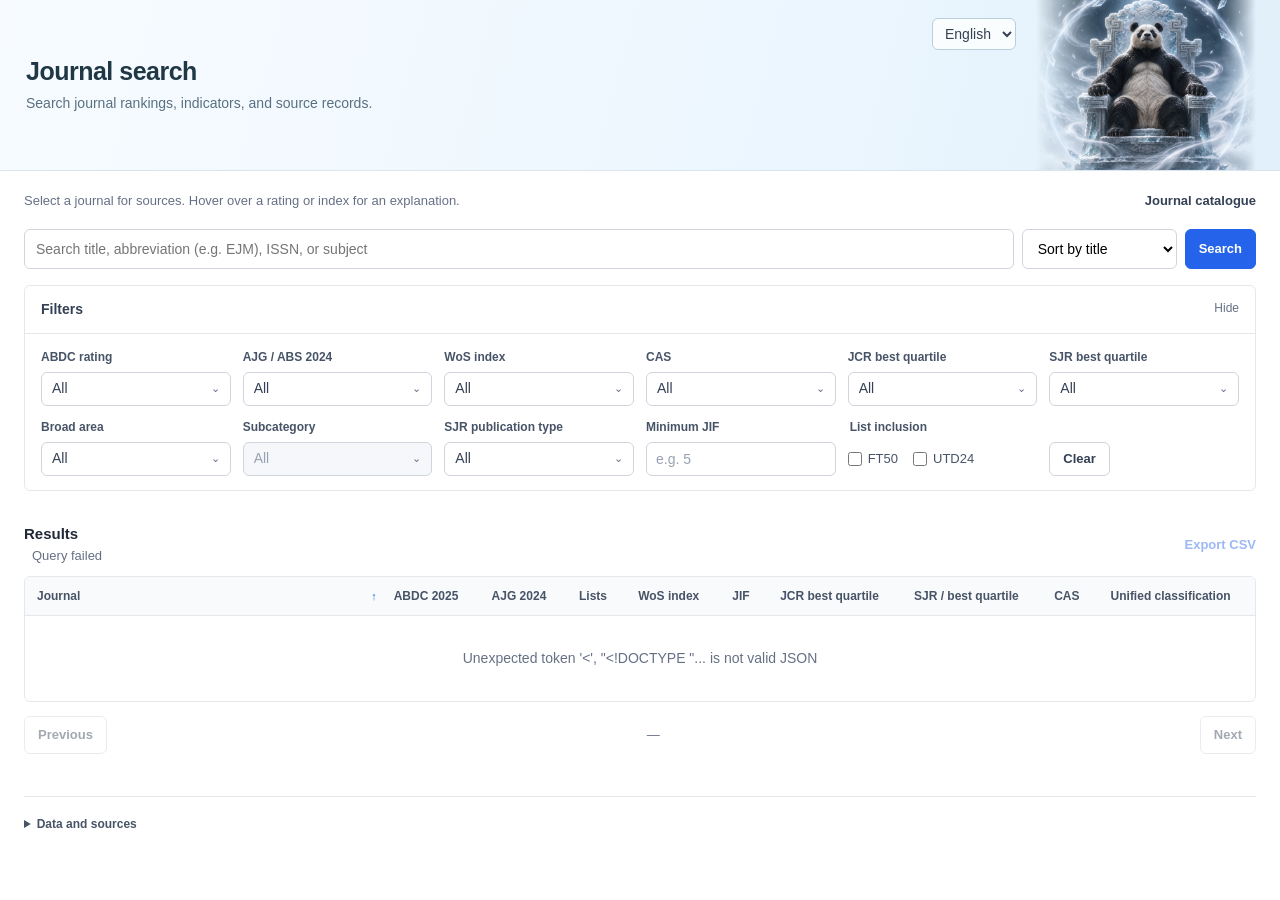
==== commit 3789437c: "Support multiple choices in journal filters" ====
--- a/web/index.html
+++ b/web/index.html
@@ -18,6 +18,7 @@
   <link rel="icon" type="image/png" href="brand/panda-emperor.png">
   <link rel="stylesheet" href="help.css">
   <link rel="stylesheet" href="detail.css">
+  <link rel="stylesheet" href="multi-select.css">
 </head>
 <body>
   <header class="masthead"><div class="brand"><div class="brand-copy"><h1 data-i18n="title">Journal search</h1><p class="subline" data-i18n="description">Search journal rankings, indicators, and source records.</p></div><select id="language" aria-label="Language"><option value="en">English</option><option value="zh">中文</option></select><div class="brand-scene"><img id="brand-logo" src="brand/panda-emperor.png" width="220" height="170" alt="Panda emperor on an ice throne amid swirling wind"></div></div></header>
@@ -25,15 +26,15 @@
     <section class="intro"><div><p data-i18n="intro">Blank values mean unavailable or conflicting source data. List matches do not mean zero.</p></div><div class="statline" id="statline">Loading…</div></section>
     <div class="workbench">
       <details class="filters" id="filter-panel" open><summary data-i18n="filters">Filters</summary><div class="filter-content">
-        <div class="filter-group"><label for="abdc">ABDC 分级</label><select id="abdc" data-param="abdc"><option value="">全部</option><option>A*</option><option>A</option><option>B</option><option>C</option></select></div>
-        <div class="filter-group"><label for="ajg">AJG / ABS 2024</label><select id="ajg" data-param="ajg"><option value="">全部</option><option>4*</option><option>4</option><option>3</option><option>2</option><option>1</option></select></div>
-        <div class="filter-group"><label for="wos_index" data-i18n="wos">WoS index</label><select id="wos_index" data-param="wos_index"><option value="">All</option><option>SCIE</option><option>SSCI</option><option>AHCI</option><option>ESCI</option></select></div>
-        <div class="filter-group"><label for="cas">中科院分区</label><select id="cas" data-param="cas"><option value="">全部</option><option value="1">Q1</option><option value="2">Q2</option><option value="3">Q3</option><option value="4">Q4</option></select></div>
-        <div class="filter-group"><label for="jcr_quartile">JCR 分区</label><select id="jcr_quartile" data-param="jcr_quartile"><option value="">全部</option><option>Q1</option><option>Q2</option><option>Q3</option><option>Q4</option></select></div>
-        <div class="filter-group"><label for="sjr_quartile">SJR 分区</label><select id="sjr_quartile" data-param="sjr_quartile"><option value="">全部</option><option>Q1</option><option>Q2</option><option>Q3</option><option>Q4</option></select></div>
-        <div class="filter-group"><label for="broad_area">统一分类：大类</label><select id="broad_area" data-param="broad_area"><option value="">全部大类</option></select></div>
-        <div class="filter-group"><label for="subcategory">统一分类：子类</label><select id="subcategory" data-param="subcategory" disabled><option value="">全部子类</option></select></div>
-        <div class="filter-group"><label for="source_type">SJR 出版物类型</label><select id="source_type" data-param="source_type"><option value="">全部（仅有 SJR 类型的条目）</option><option value="journal">期刊</option><option value="book series">丛书</option><option value="conference and proceedings">会议与论文集</option><option value="trade journal">行业期刊</option></select></div>
+        <div class="filter-group"><label for="abdc">ABDC 分级</label><select id="abdc" data-param="abdc" multiple data-multi><option value="">全部</option><option>A*</option><option>A</option><option>B</option><option>C</option></select></div>
+        <div class="filter-group"><label for="ajg">AJG / ABS 2024</label><select id="ajg" data-param="ajg" multiple data-multi><option value="">全部</option><option>4*</option><option>4</option><option>3</option><option>2</option><option>1</option></select></div>
+        <div class="filter-group"><label for="wos_index" data-i18n="wos">WoS index</label><select id="wos_index" data-param="wos_index" multiple data-multi><option value="">All</option><option>SCIE</option><option>SSCI</option><option>AHCI</option><option>ESCI</option></select></div>
+        <div class="filter-group"><label for="cas">中科院分区</label><select id="cas" data-param="cas" multiple data-multi><option value="">全部</option><option value="1">Q1</option><option value="2">Q2</option><option value="3">Q3</option><option value="4">Q4</option></select></div>
+        <div class="filter-group"><label for="jcr_quartile">JCR 分区</label><select id="jcr_quartile" data-param="jcr_quartile" multiple data-multi><option value="">全部</option><option>Q1</option><option>Q2</option><option>Q3</option><option>Q4</option></select></div>
+        <div class="filter-group"><label for="sjr_quartile">SJR 分区</label><select id="sjr_quartile" data-param="sjr_quartile" multiple data-multi><option value="">全部</option><option>Q1</option><option>Q2</option><option>Q3</option><option>Q4</option></select></div>
+        <div class="filter-group"><label for="broad_area">统一分类：大类</label><select id="broad_area" data-param="broad_area" multiple data-multi><option value="">全部大类</option></select></div>
+        <div class="filter-group"><label for="subcategory">统一分类：子类</label><select id="subcategory" data-param="subcategory" multiple data-multi disabled><option value="">全部子类</option></select></div>
+        <div class="filter-group"><label for="source_type">SJR 出版物类型</label><select id="source_type" data-param="source_type" multiple data-multi><option value="">全部（仅有 SJR 类型的条目）</option><option value="journal">期刊</option><option value="book series">丛书</option><option value="conference and proceedings">会议与论文集</option><option value="trade journal">行业期刊</option></select></div>
         <div class="filter-group"><label for="min_if">最低 JIF</label><input id="min_if" data-param="min_if" type="number" min="0" step="0.1" placeholder="如 5"></div>
         <div class="filter-group"><fieldset><legend>名单收录</legend><div class="checkgrid"><label><input id="ft50" data-param="ft50" type="checkbox">FT50</label><label><input id="utd24" data-param="utd24" type="checkbox">UTD24</label></div></fieldset></div>
         <div class="filter-actions"><button class="button alt" id="clear" type="button" data-i18n="clear">Clear</button></div>
@@ -52,6 +53,7 @@
   <script src="static-client.js"></script>
   <script src="metric-info.js"></script>
   <script src="journal-title.js"></script>
+  <script src="multi-select.js"></script>
   <script src="app.js"></script>
   <script src="help-popover.js"></script>
 
--- a/web/multi-select.css
+++ b/web/multi-select.css
@@ -0,0 +1,4 @@
+.multi-select{position:relative;min-width:0}.multi-select-native{position:absolute!important;width:1px!important;height:1px!important;padding:0!important;margin:-1px!important;overflow:hidden!important;clip:rect(0,0,0,0)!important;white-space:nowrap!important;border:0!important}.multi-select-trigger{width:100%;height:34px;display:flex;align-items:center;justify-content:space-between;gap:8px;border:1px solid #d0d5dd;border-radius:6px;background:#fff;color:#344054;padding:0 10px;font:inherit;text-align:left;cursor:pointer}.multi-select-trigger:hover{border-color:#98a2b3}.multi-select-trigger:focus-visible{outline:2px solid #84adf5;outline-offset:1px}.multi-select-trigger[aria-expanded=true]{border-color:#5285d8;box-shadow:0 0 0 2px #dbeafe}.multi-select-trigger:disabled{background:#f5f7fa;color:#98a2b3;cursor:not-allowed}.multi-select-value{overflow:hidden;text-overflow:ellipsis;white-space:nowrap}.multi-select-chevron{flex:0 0 auto;font-size:11px;color:#667085}.multi-select-popover{position:fixed;z-index:30;width:min(300px,calc(100vw - 16px));max-height:min(390px,calc(100vh - 16px));display:flex;flex-direction:column;border:1px solid #cbd5e1;border-radius:8px;background:#fff;box-shadow:0 12px 28px #10182824;overflow:hidden}.multi-select-tools{display:flex;gap:8px;padding:9px;border-bottom:1px solid #e4e7ec}.multi-select-search{min-width:0;flex:1;height:30px;border:1px solid #d0d5dd;border-radius:5px;padding:4px 7px;font:13px var(--sans,system-ui)}.multi-select-clear{border:0;background:transparent;color:#2563eb;padding:2px 3px;font:12px var(--sans,system-ui);cursor:pointer}.multi-select-options{overflow:auto;padding:5px}.multi-select-option{display:flex;align-items:center;gap:8px;min-height:30px;padding:3px 5px;border-radius:4px;color:#344054;font-size:13px;cursor:pointer}.multi-select-option:hover{background:#f2f7ff}.multi-select-option input{width:14px!important;height:14px!important;min-width:14px!important;margin:0!important;padding:0!important;accent-color:#2563eb}.multi-select-empty{padding:9px;color:#667085;font-size:13px}.multi-select-count{font-size:12px;color:#667085;padding:4px 10px 7px;border-top:1px solid #eef0f3}
+.multi-select-popover[hidden],.multi-select-search[hidden]{display:none!important}
+.multi-select-options{min-height:0;flex:1}
+.multi-select .multi-select-tools,.multi-select .multi-select-count{flex-shrink:0}.multi-select .multi-select-search{box-sizing:border-box;width:auto;margin:0}.filter-group .multi-select-option{display:flex;font-weight:400;margin:0}.multi-select-option[hidden]{display:none!important}
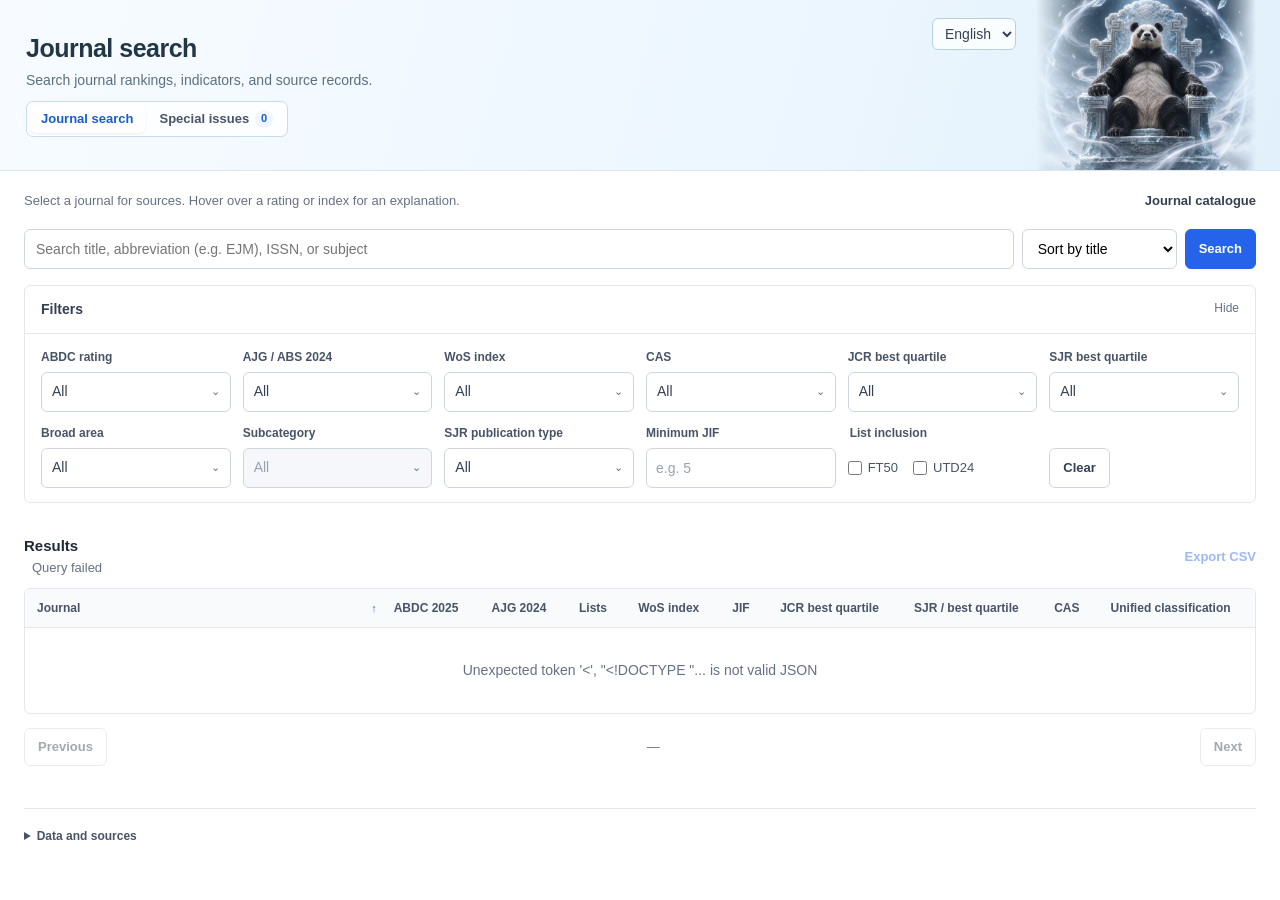
==== commit 64f332df: "Add ABDC A* Special Issues view and initial snapshot" ====
--- a/web/index.html
+++ b/web/index.html
@@ -19,10 +19,12 @@
   <link rel="stylesheet" href="help.css">
   <link rel="stylesheet" href="detail.css">
   <link rel="stylesheet" href="multi-select.css">
+  <link rel="stylesheet" href="special-issues.css">
 </head>
 <body>
-  <header class="masthead"><div class="brand"><div class="brand-copy"><h1 data-i18n="title">Journal search</h1><p class="subline" data-i18n="description">Search journal rankings, indicators, and source records.</p></div><select id="language" aria-label="Language"><option value="en">English</option><option value="zh">中文</option></select><div class="brand-scene"><img id="brand-logo" src="brand/panda-emperor.png" width="220" height="170" alt="Panda emperor on an ice throne amid swirling wind"></div></div></header>
+  <header class="masthead"><div class="brand"><div class="brand-copy"><h1 data-i18n="title">Journal search</h1><p class="subline" data-i18n="description">Search journal rankings, indicators, and source records.</p><nav class="view-tabs" aria-label="Views"><button type="button" class="view-tab" id="tab-journals" data-view="journals" aria-pressed="true"><span data-i18n="tabJournals">Journal search</span></button><button type="button" class="view-tab" id="tab-special-issues" data-view="special-issues" aria-pressed="false"><span data-i18n="tabSpecialIssues">Special issues</span><span class="view-tab-badge" id="si-tab-badge" hidden>0</span></button></nav></div><select id="language" aria-label="Language"><option value="en">English</option><option value="zh">中文</option></select><div class="brand-scene"><img id="brand-logo" src="brand/panda-emperor.png" width="220" height="170" alt="Panda emperor on an ice throne amid swirling wind"></div></div></header>
   <main>
+    <div id="view-journals">
     <section class="intro"><div><p data-i18n="intro">Blank values mean unavailable or conflicting source data. List matches do not mean zero.</p></div><div class="statline" id="statline">Loading…</div></section>
     <div class="workbench">
       <details class="filters" id="filter-panel" open><summary data-i18n="filters">Filters</summary><div class="filter-content">
@@ -47,6 +49,8 @@
       </section>
     </div>
     <footer><details><summary data-i18n="sources">Data and sources</summary><div id="notes">Loading…</div><p data-i18n="typeNote">Publication-type filtering applies only to records with an SJR type.</p><p data-i18n="casNote">CAS uses Q1–Q4 as display labels for source zones 1–4.</p><ul class="source-list" id="source-list"></ul></details></footer>
+    </div>
+    <section id="view-special-issues" class="si-view" hidden></section>
   </main>
   <dialog id="detail" aria-labelledby="detail-title"><div class="drawer-head"><h2 id="detail-title">期刊详情</h2><button class="drawer-close" id="close-detail" aria-label="关闭详情">×</button></div><div class="drawer-body" id="detail-body"></div></dialog>
   <script src="i18n.js"></script>
@@ -56,6 +60,7 @@
   <script src="multi-select.js"></script>
   <script src="app.js"></script>
   <script src="help-popover.js"></script>
+  <script src="special-issues.js"></script>
 
 </body>
 </html>
--- a/web/multi-select.css
+++ b/web/multi-select.css
@@ -1,4 +1,60 @@
-.multi-select{position:relative;min-width:0}.multi-select-native{position:absolute!important;width:1px!important;height:1px!important;padding:0!important;margin:-1px!important;overflow:hidden!important;clip:rect(0,0,0,0)!important;white-space:nowrap!important;border:0!important}.multi-select-trigger{width:100%;height:34px;display:flex;align-items:center;justify-content:space-between;gap:8px;border:1px solid #d0d5dd;border-radius:6px;background:#fff;color:#344054;padding:0 10px;font:inherit;text-align:left;cursor:pointer}.multi-select-trigger:hover{border-color:#98a2b3}.multi-select-trigger:focus-visible{outline:2px solid #84adf5;outline-offset:1px}.multi-select-trigger[aria-expanded=true]{border-color:#5285d8;box-shadow:0 0 0 2px #dbeafe}.multi-select-trigger:disabled{background:#f5f7fa;color:#98a2b3;cursor:not-allowed}.multi-select-value{overflow:hidden;text-overflow:ellipsis;white-space:nowrap}.multi-select-chevron{flex:0 0 auto;font-size:11px;color:#667085}.multi-select-popover{position:fixed;z-index:30;width:min(300px,calc(100vw - 16px));max-height:min(390px,calc(100vh - 16px));display:flex;flex-direction:column;border:1px solid #cbd5e1;border-radius:8px;background:#fff;box-shadow:0 12px 28px #10182824;overflow:hidden}.multi-select-tools{display:flex;gap:8px;padding:9px;border-bottom:1px solid #e4e7ec}.multi-select-search{min-width:0;flex:1;height:30px;border:1px solid #d0d5dd;border-radius:5px;padding:4px 7px;font:13px var(--sans,system-ui)}.multi-select-clear{border:0;background:transparent;color:#2563eb;padding:2px 3px;font:12px var(--sans,system-ui);cursor:pointer}.multi-select-options{overflow:auto;padding:5px}.multi-select-option{display:flex;align-items:center;gap:8px;min-height:30px;padding:3px 5px;border-radius:4px;color:#344054;font-size:13px;cursor:pointer}.multi-select-option:hover{background:#f2f7ff}.multi-select-option input{width:14px!important;height:14px!important;min-width:14px!important;margin:0!important;padding:0!important;accent-color:#2563eb}.multi-select-empty{padding:9px;color:#667085;font-size:13px}.multi-select-count{font-size:12px;color:#667085;padding:4px 10px 7px;border-top:1px solid #eef0f3}
-.multi-select-popover[hidden],.multi-select-search[hidden]{display:none!important}
-.multi-select-options{min-height:0;flex:1}
-.multi-select .multi-select-tools,.multi-select .multi-select-count{flex-shrink:0}.multi-select .multi-select-search{box-sizing:border-box;width:auto;margin:0}.filter-group .multi-select-option{display:flex;font-weight:400;margin:0}.multi-select-option[hidden]{display:none!important}
+.multi-select { position: relative; min-width: 0; }
+.multi-select-native {
+  position: absolute !important; width: 1px !important; height: 1px !important;
+  padding: 0 !important; margin: -1px !important; overflow: hidden !important;
+  clip: rect(0,0,0,0) !important; white-space: nowrap !important; border: 0 !important;
+}
+.multi-select-trigger {
+  width: 100%; height: 40px; display: flex; align-items: center;
+  justify-content: space-between; gap: 8px; border: 1px solid #d0d5dd;
+  border-radius: 6px; background: #fff; color: #344054; padding: 0 10px;
+  font: inherit; text-align: left; cursor: pointer;
+}
+.multi-select-trigger:hover { border-color: #98a2b3; }
+.multi-select-trigger:focus-visible { outline: 2px solid #84adf5; outline-offset: 1px; }
+.multi-select-trigger[aria-expanded=true] { border-color: #5285d8; }
+.multi-select-trigger:disabled { background: #f5f7fa; color: #98a2b3; cursor: not-allowed; }
+.multi-select-value { overflow: hidden; text-overflow: ellipsis; white-space: nowrap; }
+.multi-select-chevron { flex: 0 0 auto; font-size: 11px; color: #667085; }
+.multi-select-popover {
+  position: fixed; z-index: 30; display: flex; flex-direction: column;
+  max-height: min(390px,calc(100vh - 16px)); border: 1px solid #d0d5dd;
+  border-radius: 6px; background: #fff; box-shadow: 0 4px 12px #10182814; overflow: hidden;
+}
+.multi-select-tools { flex-shrink: 0; padding: 0; border-bottom: 1px solid #eaecf0; }
+.filter-group .multi-select .multi-select-search {
+  box-sizing: border-box; display: block; width: 100%; height: 40px;
+  margin: 0; padding: 8px 10px; border: 0; border-radius: 0;
+  background: transparent; font: 13px var(--sans, sans-serif);
+}
+.multi-select-search:focus-visible { outline-offset: -2px; }
+.multi-select-options { min-height: 0; overflow: auto; overscroll-behavior: contain; }
+.filter-group .multi-select-option {
+  box-sizing: border-box; display: flex; width: 100%; align-items: center;
+  gap: 10px; min-height: 56px; padding: 16px 12px; margin: 0;
+  color: #344054; font-size: 13px; font-weight: 400; line-height: 1.45;
+  cursor: pointer; touch-action: manipulation; user-select: none;
+}
+.multi-select-option:hover { background: #f2f7ff; }
+.multi-select-option:has(input:checked) { background: #eff6ff; }
+.multi-select-option:focus-within { outline: 2px solid #84adf5; outline-offset: -2px; }
+.multi-select-option input {
+  flex: 0 0 18px; width: 18px !important; height: 18px !important;
+  min-width: 18px !important; margin: 0 !important; padding: 0 !important;
+  accent-color: #2563eb;
+}
+.multi-select-option span { min-width: 0; overflow-wrap: anywhere; }
+.multi-select-clear {
+  flex-shrink: 0; width: 100%; min-height: 40px; padding: 8px 12px;
+  border: 0; border-top: 1px solid #eaecf0; background: transparent;
+  color: #475467; text-align: left; font: 13px var(--sans, sans-serif); cursor: pointer;
+}
+.multi-select-clear:hover { background: #f8fafc; }
+.multi-select-empty { padding: 12px; color: #667085; font-size: 13px; }
+.multi-select-popover[hidden], .multi-select-tools[hidden],
+.multi-select-search[hidden], .multi-select-option[hidden] { display: none !important; }
+.filter-group > input:not([type=checkbox]), .checkgrid, .filter-actions .button { height: 40px; }
+@media (max-width: 800px), (pointer: coarse) {
+  .multi-select-trigger, .filter-group > input:not([type=checkbox]),
+  .checkgrid, .filter-actions .button, .multi-select-clear { min-height: 44px; }
+}
--- a/web/special-issues.css
+++ b/web/special-issues.css
@@ -0,0 +1,103 @@
+/* View switcher inside .brand-copy (zero extra height on desktop & compact on mobile) */
+.brand-copy{padding:14px 0 14px 2px}
+.view-tabs{display:inline-flex;align-items:center;gap:4px;margin-top:10px;padding:3px;border-radius:7px;background:rgba(255,255,255,.8);border:1px solid #c9dce9;max-width:100%}
+.view-tab{display:inline-flex;align-items:center;gap:6px;height:28px;padding:0 11px;border:0;border-radius:5px;background:transparent;color:#475467;font-size:13px;font-weight:600;line-height:1;white-space:nowrap;transition:background .15s,color .15s}
+.view-tab:hover{color:#1d2939;background:rgba(255,255,255,.65)}
+.view-tab[aria-pressed="true"]{background:#fff;color:#175cd3;box-shadow:0 1px 2px rgba(16,24,40,.08)}
+.view-tab-badge{display:inline-flex;align-items:center;justify-content:center;min-width:18px;height:18px;padding:0 5px;border-radius:999px;background:#eff6ff;color:#175cd3;font-size:11px;font-weight:700;font-variant-numeric:tabular-nums}
+.view-tab[aria-pressed="true"] .view-tab-badge{background:#dbeafe;color:#1d4ed8}
+
+/* Special Issues view — isolated with si- prefix */
+.si-view{display:flex;flex-direction:column;gap:16px;min-width:0}
+.si-view[hidden]{display:none}
+.si-view table{min-width:0;width:100%;border-collapse:collapse}
+.si-view th:first-child,.si-view td:first-child{width:auto;min-width:0}
+.si-view thead th{position:static;padding:10px 12px}
+
+.si-header{display:flex;align-items:baseline;justify-content:space-between;gap:16px;flex-wrap:wrap}
+.si-intro{margin:0;color:var(--muted);font-size:13px}
+.si-statline{color:#344054;font-weight:600;font-size:13px}
+
+.si-controls{border:1px solid var(--line);border-radius:6px;background:#fff;padding:14px 16px;display:flex;flex-direction:column;gap:12px}
+.si-domain-pills{display:flex;gap:6px;flex-wrap:wrap}
+.si-pill{display:inline-flex;align-items:center;gap:6px;height:32px;padding:0 12px;border:1px solid #d0d5dd;border-radius:999px;background:#fff;color:#344054;font-size:13px;font-weight:500;white-space:nowrap}
+.si-pill:hover{background:var(--soft);border-color:#b9cfde}
+.si-pill[aria-pressed="true"]{background:var(--blue-soft);border-color:#93c5fd;color:#175cd3;font-weight:600}
+.si-pill-count{font-size:11px;color:#667085;font-variant-numeric:tabular-nums}
+.si-pill[aria-pressed="true"] .si-pill-count{color:#1d4ed8}
+
+.si-bar{display:grid;grid-template-columns:minmax(220px,1.4fr) minmax(200px,1fr) 170px auto;gap:10px;align-items:center}
+.si-input,.si-select{width:100%;height:36px;border:1px solid #d0d5dd;border-radius:6px;background:#fff;padding:6px 10px;color:var(--text);font-size:13px}
+.si-input::placeholder{color:#98a2b3}
+.si-toggle{display:inline-flex;align-items:center;gap:6px;height:36px;font-size:13px;color:#344054;white-space:nowrap;cursor:pointer;user-select:none}
+.si-toggle input{width:15px;height:15px;margin:0;accent-color:var(--blue)}
+
+.si-results-head{display:flex;justify-content:space-between;align-items:baseline;gap:12px;flex-wrap:wrap}
+.si-results-head h2{margin:0;font-size:15px;font-weight:650}
+.si-results-count{font-size:13px;color:var(--muted)}
+
+.si-table-wrap{overflow-x:auto;border:1px solid var(--line);border-radius:6px;background:#fff}
+.si-table th{font-size:12px;font-weight:600;color:#475467;background:#f9fafb;border-bottom:1px solid var(--line);text-align:left;white-space:nowrap}
+.si-table td{padding:12px;border-top:1px solid var(--line);vertical-align:top;color:#344054;font-size:13px}
+.si-table tbody tr:first-child td{border-top:0}
+.si-table tbody tr:hover{background:#f8fafc}
+.si-col-journal{width:24%;min-width:190px}
+.si-col-topic{width:48%;min-width:260px}
+.si-col-deadline{width:18%;min-width:150px}
+.si-col-checked{width:10%;min-width:96px;white-space:nowrap;color:var(--muted);font-variant-numeric:tabular-nums}
+
+.si-journal-btn{appearance:none;border:0;background:transparent;padding:0;text-align:left;color:#1d2939;font:600 13.5px/1.35 var(--sans);cursor:pointer}
+.si-journal-btn:hover{color:var(--blue);text-decoration:underline}
+.si-domain-tag{display:inline-block;margin-top:5px;padding:2px 7px;border-radius:4px;background:#f2f4f7;color:#475467;font-size:11px;font-weight:500}
+
+.si-issue-title{display:inline-block;color:#175cd3;font-weight:600;font-size:14px;line-height:1.4;text-decoration:none}
+.si-issue-title:hover{text-decoration:underline}
+.si-issue-title::after{content:" ↗";font-size:11px;opacity:.75}
+.si-summary-zh{margin:5px 0 0;color:#344054;font-size:13px;line-height:1.55}
+.si-editors{margin:5px 0 0;color:var(--muted);font-size:12px}
+
+.si-deadline-main{font-weight:600;font-variant-numeric:tabular-nums;color:#1d2939}
+.si-deadline-badges{display:flex;gap:5px;flex-wrap:wrap;margin-top:5px}
+.si-deadline-badge{display:inline-block;padding:2px 7px;border-radius:4px;font-size:11px;font-weight:600;white-space:nowrap}
+.si-deadline-urgent{background:#fef3c7;color:#b45309}
+.si-deadline-open{background:var(--blue-soft);color:#175cd3}
+.si-deadline-rolling{background:#f2f4f7;color:#475467}
+.si-deadline-expired{background:#f2f4f7;color:#98a2b3;text-decoration:line-through}
+.si-type-tag{display:inline-block;padding:2px 6px;border-radius:4px;background:#f8fafc;border:1px solid var(--line);color:#475467;font-size:11px;white-space:nowrap}
+.si-deadline-raw{margin-top:4px;color:var(--muted);font-size:11.5px}
+
+.si-empty{padding:36px 20px;text-align:center;color:var(--muted);font-size:14px}
+
+.si-coverage{border:1px solid var(--line);border-radius:6px;background:#fff}
+.si-coverage summary{padding:12px 16px;cursor:pointer;font-size:13.5px;font-weight:600;color:#344054;list-style:none}
+.si-coverage summary::-webkit-details-marker{display:none}
+.si-coverage summary::after{content:"Show";float:right;color:var(--muted);font-size:12px;font-weight:400}
+.si-coverage[open] summary{border-bottom:1px solid var(--line)}
+.si-coverage[open] summary::after{content:"Hide"}
+html:lang(zh-CN) .si-coverage summary::after{content:"展开"}
+html:lang(zh-CN) .si-coverage[open] summary::after{content:"收起"}
+.si-coverage-body{padding:0}
+.si-coverage-wrap{overflow-x:auto}
+.si-cov-table th{font-size:12px;font-weight:600;color:#475467;background:#f9fafb;border-bottom:1px solid var(--line);padding:9px 12px;text-align:left;white-space:nowrap}
+.si-cov-table td{padding:9px 12px;border-top:1px solid var(--line);font-size:12.5px;color:#344054;vertical-align:middle}
+.si-cov-table tbody tr:first-child td{border-top:0}
+.si-status{display:inline-block;padding:2px 7px;border-radius:4px;font-size:11.5px;font-weight:600;white-space:nowrap}
+.si-status-open{background:var(--blue-soft);color:#175cd3}
+.si-status-none{background:#f2f4f7;color:#475467}
+.si-status-blocked{background:#fef3c7;color:#b45309}
+.si-cfp-link{color:var(--blue);text-decoration:none;font-weight:500;white-space:nowrap}
+.si-cfp-link:hover{text-decoration:underline}
+.si-cov-note{color:var(--muted);font-size:12px;max-width:260px}
+
+@media(max-width:800px){
+  .brand-copy{padding:10px 0}
+  .view-tabs{margin-top:6px;padding:2px}
+  .view-tab{height:26px;padding:0 9px;font-size:12px;gap:4px}
+  .si-bar{grid-template-columns:1fr}
+  .si-controls{padding:12px}
+  .si-table-wrap{border-radius:0;margin:0 -16px;border-left:0;border-right:0}
+}
+@media(max-width:430px){
+  .brand-copy{padding:10px 0}
+  .view-tab{padding:0 7px;font-size:11.5px}
+}
